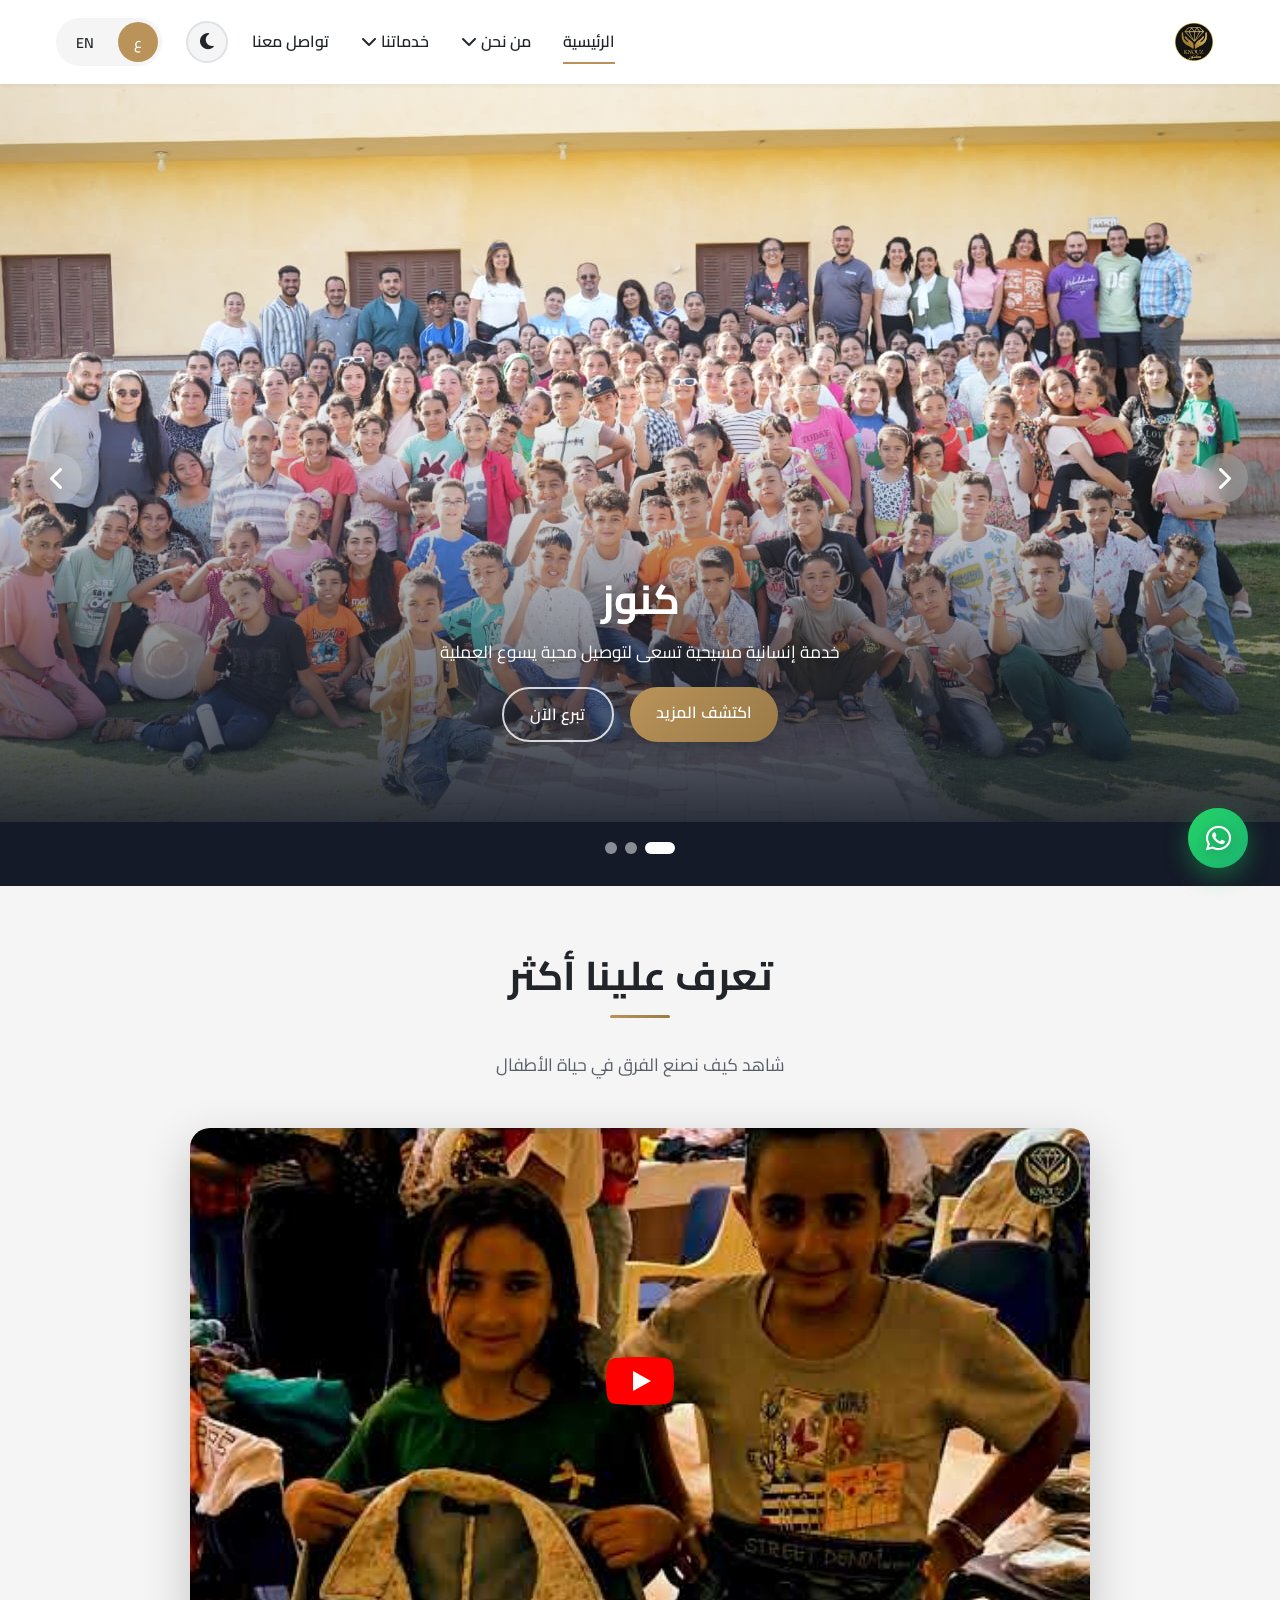
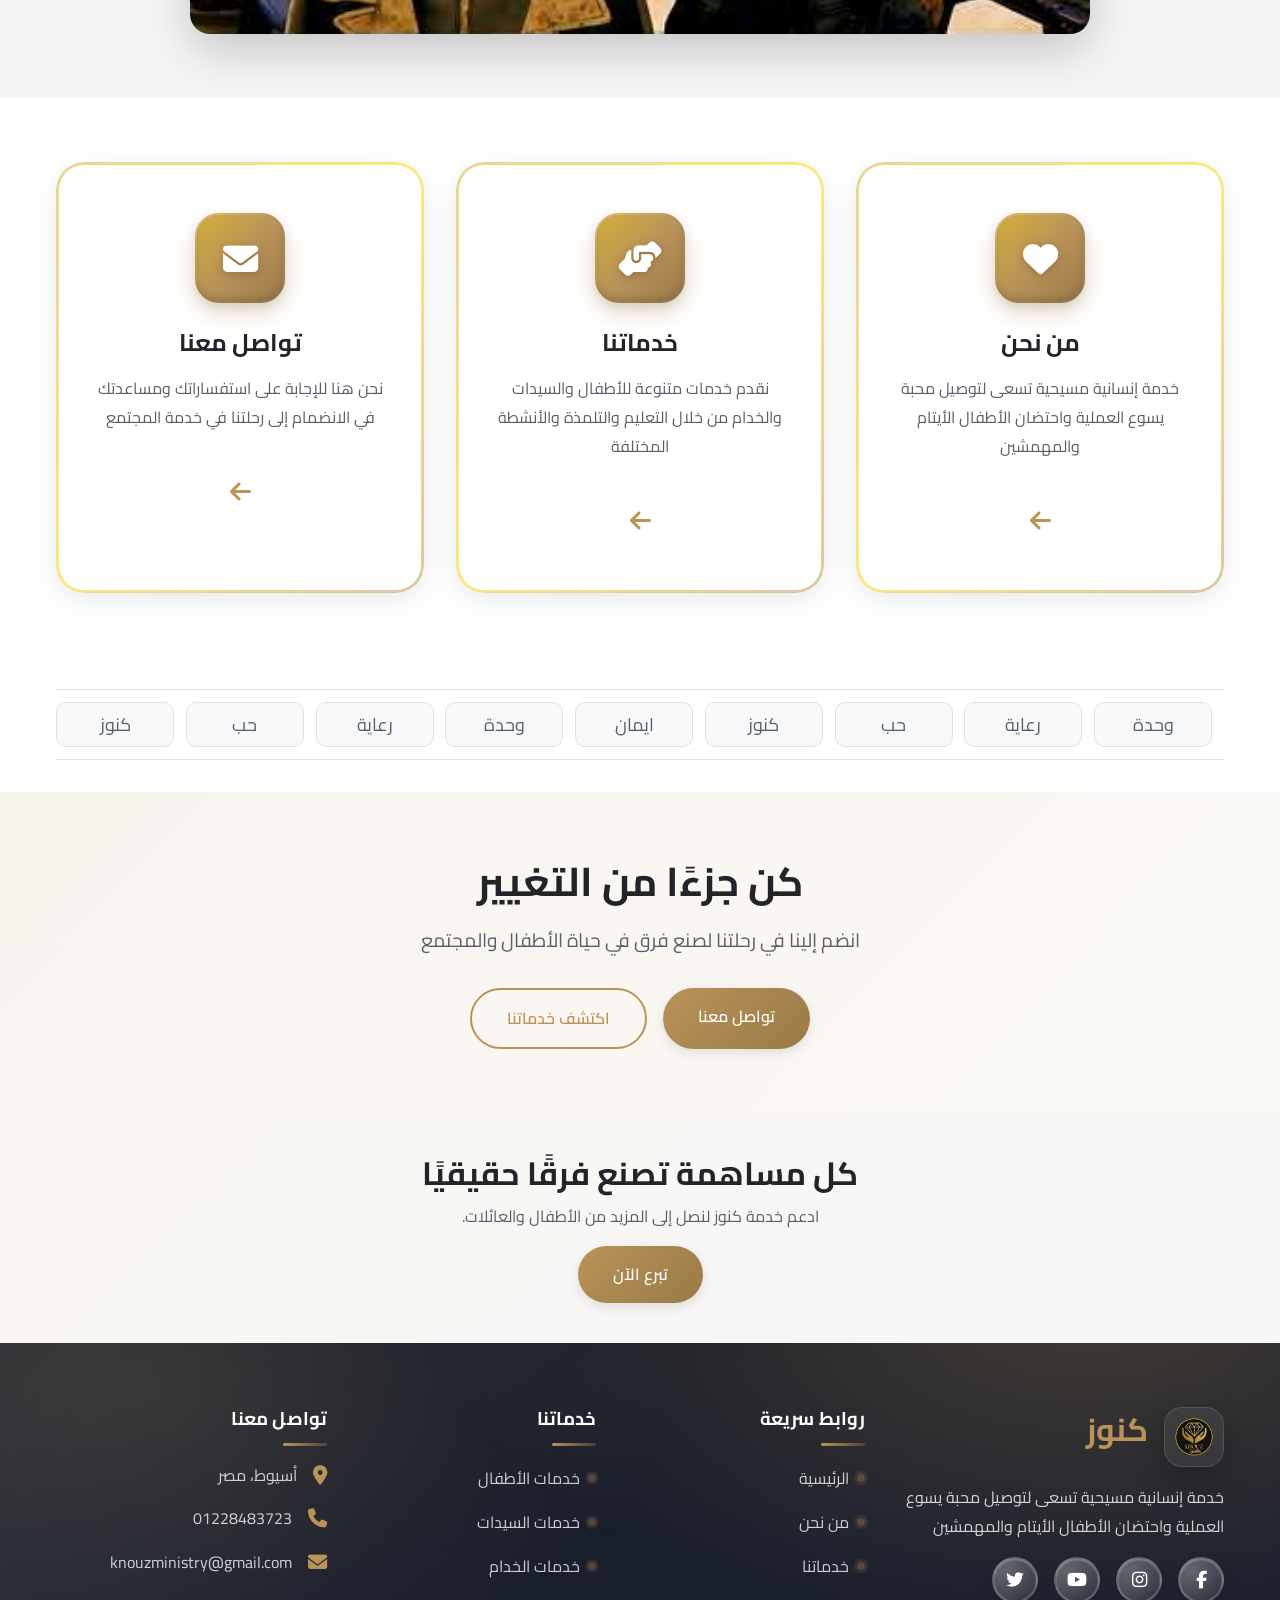
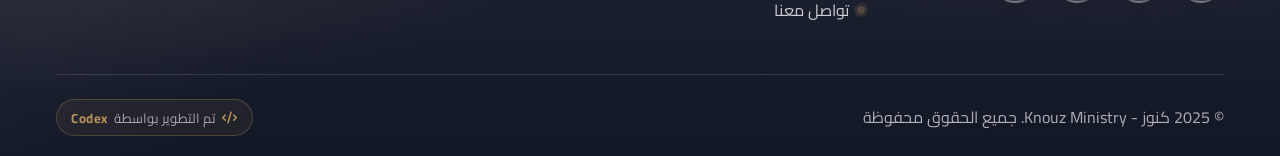
==== index.html @ f02d9dc2 "add files" ====
﻿<!DOCTYPE html>
<html lang="ar" dir="rtl">
<head>
    <meta charset="UTF-8">
    <meta name="viewport" content="width=device-width, initial-scale=1.0">
    
    <!-- Primary SEO Meta Tags -->
    <title>كنوز - Knouz Ministry | خدمة إنسانية مسيحية لرعاية الأطفال الأيتام في صعيد مصر</title>
    <meta name="description" content="كنوز هي خدمة إنسانية مسيحية تسعى لتوصيل محبة يسوع العملية واحتضان الأطفال الأيتام والمهمشين في صعيد مصر. نقدم خدمات تعليمية وتلمذة روحية وأنشطة تنموية للأطفال والسيدات والخدام في أسيوط.">
    <meta name="keywords" content="كنوز، خدمة كنوز، Knouz، Knouz Ministry، خدمة مسيحية، خدمة إنسانية، أطفال أيتام، رعاية الأيتام، تعليم أطفال، تلمذة روحية، محبة يسوع، صعيد مصر، أسيوط، خدمة الأطفال المهمشين، تنمية مجتمعية، خدمة السيدات، تدريب خدام، كنيسة، تبرع، عمل خيري مسيحي، رحلة من الألم إلى الرجاء، كل طفل كنز">
    <meta name="author" content="Knouz Ministry - خدمة كنوز">
    <meta name="robots" content="index, follow, max-image-preview:large, max-snippet:-1, max-video-preview:-1">
    <link rel="canonical" href="https://knouze.org/">
    
    <!-- Hreflang -->
    <link rel="alternate" hreflang="ar" href="https://knouze.org/">
    <link rel="alternate" hreflang="en" href="https://knouze.org/">
    <link rel="alternate" hreflang="x-default" href="https://knouze.org/">
    
    <!-- Open Graph / Facebook -->
    <meta property="og:type" content="website">
    <meta property="og:url" content="https://knouze.org/">
    <meta property="og:title" content="كنوز - Knouz Ministry | خدمة إنسانية مسيحية لرعاية الأطفال الأيتام">
    <meta property="og:description" content="خدمة إنسانية مسيحية تسعى لتوصيل محبة يسوع العملية واحتضان الأطفال الأيتام والمهمشين في صعيد مصر. تعليم، تلمذة، وأنشطة تنموية.">
    <meta property="og:image" content="https://knouze.org/media/og-image.png">
    <meta property="og:image:secure_url" content="https://knouze.org/media/og-image.png">
    <meta property="og:image:type" content="image/png">
    <meta property="og:image:width" content="1200">
    <meta property="og:image:height" content="630">
    <meta property="og:image:alt" content="كنوز - Knouz Ministry Logo">
    <meta property="og:site_name" content="كنوز - Knouz Ministry">
    <meta property="og:locale" content="ar_EG">
    <meta property="og:locale:alternate" content="en_US">
    
    <!-- Twitter Card -->
    <meta name="twitter:card" content="summary_large_image">
    <meta name="twitter:title" content="كنوز - Knouz Ministry | خدمة إنسانية مسيحية لرعاية الأطفال الأيتام">
    <meta name="twitter:description" content="خدمة إنسانية مسيحية تسعى لتوصيل محبة يسوع العملية واحتضان الأطفال الأيتام والمهمشين في صعيد مصر.">
    <meta name="twitter:image" content="https://knouze.org/media/og-image.png">
    <meta name="twitter:image:alt" content="كنوز - Knouz Ministry Logo">
    
    <!-- Additional SEO -->
    <meta name="theme-color" content="#B99359">
    <meta name="geo.region" content="EG-AST">
    <meta name="geo.placename" content="Assiut, Egypt">
    
    <!-- Fonts -->
    <link rel="preconnect" href="https://fonts.googleapis.com">
    <link rel="preconnect" href="https://fonts.gstatic.com" crossorigin>
    <link rel="preconnect" href="https://cdnjs.cloudflare.com" crossorigin>
    <!-- Google Fonts (async) -->
    <link rel="preload" href="https://fonts.googleapis.com/css2?family=Cairo:wght@300;400;600;700;900&display=swap" as="style" onload="this.onload=null;this.rel='stylesheet'">
    <noscript><link rel="stylesheet" href="https://fonts.googleapis.com/css2?family=Cairo:wght@300;400;600;700;900&display=swap"></noscript>
    <!-- Font Awesome (async) -->
    <link rel="preload" href="https://cdnjs.cloudflare.com/ajax/libs/font-awesome/6.4.0/css/all.min.css" as="style" crossorigin onload="this.onload=null;this.rel='stylesheet';var l=this;requestAnimationFrame(function(){try{for(var r=l.sheet.cssRules,i=0;i<r.length;i++)if(r[i] instanceof CSSFontFaceRule)r[i].style.fontDisplay='swap'}catch(e){}})">
    <noscript><link rel="stylesheet" href="https://cdnjs.cloudflare.com/ajax/libs/font-awesome/6.4.0/css/all.min.css"></noscript>
    <link rel="manifest" href="manifest.json">
    
    <!-- CSS -->
    <link rel="stylesheet" href="css/style.min.css?v=1.0.2">
    <link rel="stylesheet" href="css/children-photos.css?v=1.0.5">
    <link rel="stylesheet" href="css/words-strip.css?v=1.0.1">
    
    <!-- Preload LCP image -->
    <link rel="preload" as="image" href="media/discipleship.jpeg" fetchpriority="high">
    
    <!-- Prevent FOUC: apply saved theme immediately -->
    <script>
    (function(){var t=localStorage.getItem('knouzTheme')||'light';document.documentElement.setAttribute('data-theme',t);var m=document.querySelector('meta[name="theme-color"]');if(m)m.setAttribute('content',t==='dark'?'#0B0E14':'#B99359');})()
    </script>
    
    <!-- JS (deferred) -->
    <script src="js/translations.min.js?v=1.0.3" defer></script>
    <script src="js/main.min.js?v=1.0.2" defer></script>
    
    <!-- Structured Data - Organization -->
    <script type="application/ld+json">
    {
        "@context": "https://schema.org",
        "@type": "NGO",
        "name": "كنوز - Knouz Ministry",
        "alternateName": ["Knouz", "كنوز", "Knouz Ministry"],
        "url": "https://knouze.org",
        "logo": "https://knouze.org/media/logo-sm.png",
        "image": "https://knouze.org/media/logo-sm.png",
        "description": "خدمة إنسانية مسيحية تسعى لتوصيل محبة يسوع العملية واحتضان الأطفال الأيتام والمهمشين ومرافقتهم في رحلة من الألم إلى الرجاء",
        "foundingLocation": {
            "@type": "Place",
            "name": "أسيوط، مصر",
            "address": {
                "@type": "PostalAddress",
                "addressLocality": "أسيوط",
                "addressCountry": "EG"
            }
        },
        "areaServed": {
            "@type": "Place",
            "name": "صعيد مصر"
        },
        "sameAs": [],
        "knowsAbout": ["رعاية الأيتام", "تعليم الأطفال", "تلمذة روحية", "تنمية مجتمعية", "خدمة السيدات", "تدريب خدام"]
    }
    </script>
    
    <!-- Structured Data - WebSite (for sitelinks search) -->
    <script type="application/ld+json">
    {
        "@context": "https://schema.org",
        "@type": "WebSite",
        "name": "كنوز - Knouz Ministry",
        "url": "https://knouze.org",
        "inLanguage": ["ar", "en"],
        "potentialAction": {
            "@type": "SearchAction",
            "target": "https://knouze.org/?s={search_term_string}",
            "query-input": "required name=search_term_string"
        }
    }
    </script>
    
    <!-- Structured Data - BreadcrumbList -->
    <script type="application/ld+json">
    {
        "@context": "https://schema.org",
        "@type": "BreadcrumbList",
        "itemListElement": [{
            "@type": "ListItem",
            "position": 1,
            "name": "الرئيسية",
            "item": "https://knouze.org/"
        }]
    }
    </script>
</head>
<body>
    
    <!-- Header -->
    <header class="header" id="header">
        <div class="container">
            <nav class="navbar">
                <a href="index.html" class="logo">
                    <picture>
                        <source srcset="media/logo-sm.webp" type="image/webp">
                        <img src="media/logo-sm.png" alt="Knouz Logo" width="102" height="102">
                    </picture>
                </a>
                
                <div class="lang-switcher" id="langSwitcher">
                    <button class="lang-btn active" data-lang="ar" aria-label="العربية">ع</button>
                    <button class="lang-btn" data-lang="en" aria-label="English">EN</button>
                </div>
                
                <button class="theme-toggle" id="themeToggle" aria-label="Toggle dark mode">
                    <i class="fas fa-moon"></i>
                    <i class="fas fa-sun"></i>
                </button>
                
                <button class="mobile-menu-btn" id="mobileMenuBtn" aria-label="القائمة">
                    <i class="fas fa-bars"></i>
                </button>
                
                <ul class="nav-menu" id="navMenu">
                    <li><a href="index.html" class="active" data-i18n="nav_home">الرئيسية</a></li>
                    <li class="dropdown">
                        <a href="about.html"><span data-i18n="nav_about">من نحن</span> <i class="fas fa-chevron-down"></i></a>
                        <ul class="dropdown-menu">
                            <li><a href="vision.html" data-i18n="nav_about_vision">رؤيتنا</a></li>
                            <li><a href="values.html" data-i18n="nav_about_values">مبادئنا</a></li>
                        </ul>
                    </li>
                    <li class="dropdown">
                        <a href="services.html"><span data-i18n="nav_services">خدماتنا</span> <i class="fas fa-chevron-down"></i></a>
                        <ul class="dropdown-menu">
                            <li><a href="children.html" data-i18n="nav_services_children">خدمات الأطفال</a></li>
                            <li><a href="women.html" data-i18n="nav_services_women">خدمات السيدات</a></li>
                            <li><a href="servants.html" data-i18n="nav_services_servants">خدمات الخدام</a></li>
                        </ul>
                    </li>
                    <li><a href="contact.html" data-i18n="nav_contact">تواصل معنا</a></li>
                </ul>
            </nav>
        </div>
    </header>

    <!-- Hero Slider -->
    <section class="hero-slider">
        <div class="slider-container" id="heroSlider">
            <div class="slide active">
                <picture class="hero-photo">
                    <img src="media/discipleship.jpeg" alt="أطفال كنوز في لقاء التلمذة" width="1280" height="853" fetchpriority="high" decoding="async">
                </picture>
                <div class="slide-content">
                    <div class="hero-caption">
                        <h1 class="fade-in-up" data-i18n="hero_title_1">كنوز</h1>
                        <p class="fade-in-up delay-1" data-i18n="hero_subtitle_1">خدمة إنسانية مسيحية تسعى لتوصيل محبة يسوع العملية</p>
                        <div class="hero-actions fade-in-up delay-2">
                            <a href="about.html" class="btn btn-primary" data-i18n="hero_btn_discover">اكتشف المزيد</a>
                            <a href="contact.html#donation" class="btn btn-outline" data-i18n="hero_btn_donate">تبرع الآن</a>
                        </div>
                    </div>
                </div>
            </div>
            
            <div class="slide">
                <picture class="hero-photo">
                    <img src="media/campis.jpg" alt="أطفال كنوز يشاركون في أنشطة المؤتمر" width="1280" height="853" loading="lazy" fetchpriority="low" decoding="async">
                </picture>
                <div class="slide-content">
                    <div class="hero-caption">
                        <h1 class="fade-in-up" data-i18n="hero_title_2">كل طفل هو كنز حقيقي</h1>
                        <p class="fade-in-up delay-1" data-i18n="hero_subtitle_2">نكشف لكل طفل قيمته الحقيقية من خلال محبة يسوع</p>
                        <div class="hero-actions fade-in-up delay-2">
                            <a href="services.html" class="btn btn-primary" data-i18n="hero_btn_services">خدماتنا</a>
                            <a href="contact.html#donation" class="btn btn-outline" data-i18n="hero_btn_donate">تبرع الآن</a>
                        </div>
                    </div>
                </div>
            </div>
            
            <div class="slide">
                <picture class="hero-photo">
                    <img src="media/photos%20children/5965053814698528146.jpg" alt="أطفال كنوز يشاركون في أنشطة جماعية" width="1280" height="853" loading="lazy" fetchpriority="low" decoding="async">
                </picture>
                <div class="slide-content">
                    <div class="hero-caption">
                        <h1 class="fade-in-up" data-i18n="hero_title_3">رحلة من الألم إلى الرجاء</h1>
                        <p class="fade-in-up delay-1" data-i18n="hero_subtitle_3">نرافق الأطفال الأيتام والمهمشين في رحلة التغيير والنمو</p>
                        <div class="hero-actions fade-in-up delay-2">
                        <a href="services.html" class="btn btn-primary" data-i18n="hero_btn_join">برامجنا</a>
                        <a href="contact.html#donation" class="btn btn-outline" data-i18n="hero_btn_donate">تبرع الآن</a>
                        </div>
                    </div>
                </div>
            </div>
        </div>
        
        <button class="slider-btn prev" id="prevBtn" aria-label="الشريحة السابقة" aria-controls="heroSlider">
            <i class="fas fa-chevron-right"></i>
        </button>
        <button class="slider-btn next" id="nextBtn" aria-label="الشريحة التالية" aria-controls="heroSlider">
            <i class="fas fa-chevron-left"></i>
        </button>
        
        <div class="slider-dots" id="sliderDots"></div>
    </section>

    <!-- Promotional Video Section -->
    <section class="video-section">
        <div class="container">
            <div class="section-header">
                <h2 class="section-title" data-i18n="video_title">تعرف علينا أكثر</h2>
                <p class="section-subtitle" data-i18n="video_subtitle">شاهد كيف نصنع الفرق في حياة الأطفال</p>
            </div>
            
            <div class="video-wrapper">
                <div class="video-container">
                    <div class="youtube-facade" id="ytFacade" role="button" tabindex="0" aria-label="تشغيل الفيديو" style="position:relative;width:100%;padding-bottom:56.25%;background:#000 url('media/yt-thumb.jpg') center/cover no-repeat;cursor:pointer;border-radius:var(--radius-lg,12px);overflow:hidden;">
                        <svg style="position:absolute;top:50%;left:50%;transform:translate(-50%,-50%);width:68px;height:48px;" viewBox="0 0 68 48"><path d="M66.52 7.74c-.78-2.93-2.49-5.41-5.42-6.19C55.79.13 34 0 34 0S12.21.13 6.9 1.55C3.97 2.33 2.27 4.81 1.48 7.74.06 13.05 0 24 0 24s.06 10.95 1.48 16.26c.78 2.93 2.49 5.41 5.42 6.19C12.21 47.87 34 48 34 48s21.79-.13 27.1-1.55c2.93-.78 4.64-3.26 5.42-6.19C67.94 34.95 68 24 68 24s-.06-10.95-1.48-16.26z" fill="red"/><path d="M45 24L27 14v20" fill="#fff"/></svg>
                    </div>
                </div>
            </div>
        </div>
    </section>

    <!-- Service Boxes -->
    <section class="service-boxes">
        <div class="container">
            <div class="boxes-grid">
                <a href="about.html" class="service-card" data-aos="fade-up">
                    <div class="box-icon">
                        <i class="fas fa-heart"></i>
                    </div>
                    <h3 data-i18n="service_about_title">من نحن</h3>
                    <p data-i18n="service_about_desc">خدمة إنسانية مسيحية تسعى لتوصيل محبة يسوع العملية واحتضان الأطفال الأيتام والمهمشين</p>
                    <span class="card-arrow">
                        <i class="fas fa-arrow-left"></i>
                    </span>
                </a>
                
                <a href="services.html" class="service-card" data-aos="fade-up" data-aos-delay="100">
                    <div class="box-icon">
                        <i class="fas fa-hands-helping"></i>
                    </div>
                    <h3 data-i18n="service_services_title">خدماتنا</h3>
                    <p data-i18n="service_services_desc">نقدم خدمات متنوعة للأطفال والسيدات والخدام من خلال التعليم والتلمذة والأنشطة المختلفة</p>
                    <span class="card-arrow">
                        <i class="fas fa-arrow-left"></i>
                    </span>
                </a>
                
                <a href="contact.html" class="service-card" data-aos="fade-up" data-aos-delay="200">
                    <div class="box-icon">
                        <i class="fas fa-envelope"></i>
                    </div>
                    <h3 data-i18n="service_contact_title">تواصل معنا</h3>
                    <p data-i18n="service_contact_desc">نحن هنا للإجابة على استفساراتك ومساعدتك في الانضمام إلى رحلتنا في خدمة المجتمع</p>
                    <span class="card-arrow">
                        <i class="fas fa-arrow-left"></i>
                    </span>
                </a>
            </div>
        </div>
    </section>

    <!-- Testimonials 
    <section class="testimonials" id="testimonials">
        <div class="container">
            <div class="section-header">
                <h2 class="section-title with-icon"><i class="fas fa-quote-right"></i> <span data-i18n="testimonials_title">ماذا يقولون عنا</span></h2>
                <p class="section-subtitle" data-i18n="testimonials_subtitle">شهادات حقيقية تعكس أثر الخدمة</p>
            </div>
            <div class="testimonial-slider" id="testimonialSlider" aria-roledescription="carousel">
                <div class="testimonial-cards">
                    <article class="testimonial-card active" tabindex="0">
                        <p class="quote" data-i18n="testimonial_1_quote">“وجدت ابنتي مكانًا آمنًا تنمو فيه وتتعلم وتفرح.”</p>
                        <div class="author">
                            <strong data-i18n="testimonial_1_author">أم لطفلة</strong>
                            <span data-i18n="testimonial_1_location">أسيوط</span>
                        </div>
                    </article>
                    <article class="testimonial-card" tabindex="0">
                        <p class="quote" data-i18n="testimonial_2_quote">“تعلمت أنّي محبوب وقادر على تحقيق أحلامي.”</p>
                        <div class="author">
                            <strong data-i18n="testimonial_2_author">طفل مشارك</strong>
                            <span data-i18n="testimonial_2_location">القرية 5</span>
                        </div>
                    </article>
                    <article class="testimonial-card" tabindex="0">
                        <p class="quote" data-i18n="testimonial_3_quote">“فريق مخلص ومنظّم، أثرهم واضح في المجتمع.”</p>
                        <div class="author">
                            <strong data-i18n="testimonial_3_author">قائد روحي</strong>
                            <span data-i18n="testimonial_3_location">صعيد مصر</span>
                        </div>
                    </article>
                </div>
                <button class="testimonial-btn prev" id="testimonialPrev" aria-label="الشهادة السابقة"><i class="fas fa-chevron-right"></i></button>
                <button class="testimonial-btn next" id="testimonialNext" aria-label="الشهادة التالية"><i class="fas fa-    chevron-left"></i></button>
                <div class="testimonial-dots" id="testimonialDots" aria-label="مؤشرات الشهادات"></div>
            </div>
        </div>
    </section>
    -->

    <!-- Partners / Supporters -->
    <section class="partners" aria-label="شركاؤنا وداعمونا">
        <div class="container">
            <div class="logos-strip" tabindex="0">
                <div class="logos-track">
                    <div class="logos-cycle">
                        <div class="logo-item" data-i18n="partner_knouz">كنوز</div>
                        <div class="logo-item" data-i18n="partner_love">حب</div>
                        <div class="logo-item" data-i18n="partner_care">رعاية</div>
                        <div class="logo-item" data-i18n="partner_unity">وحدة</div>
                        <div class="logo-item" data-i18n="partner_faith">ايمان</div>
                        <div class="logo-item" data-i18n="partner_knouz" aria-hidden="true">كنوز</div>
                        <div class="logo-item" data-i18n="partner_love" aria-hidden="true">حب</div>
                        <div class="logo-item" data-i18n="partner_care" aria-hidden="true">رعاية</div>
                        <div class="logo-item" data-i18n="partner_unity" aria-hidden="true">وحدة</div>
                        <div class="logo-item" data-i18n="partner_faith" aria-hidden="true">ايمان</div>
                        <div class="logo-item" data-i18n="partner_knouz" aria-hidden="true">كنوز</div>
                        <div class="logo-item" data-i18n="partner_love" aria-hidden="true">حب</div>
                        <div class="logo-item" data-i18n="partner_care" aria-hidden="true">رعاية</div>
                        <div class="logo-item" data-i18n="partner_unity" aria-hidden="true">وحدة</div>
                        <div class="logo-item" data-i18n="partner_faith" aria-hidden="true">ايمان</div>
                    </div>
                    <div class="logos-cycle" aria-hidden="true">
                        <div class="logo-item" data-i18n="partner_knouz">كنوز</div>
                        <div class="logo-item" data-i18n="partner_love">حب</div>
                        <div class="logo-item" data-i18n="partner_care">رعاية</div>
                        <div class="logo-item" data-i18n="partner_unity">وحدة</div>
                        <div class="logo-item" data-i18n="partner_faith">ايمان</div>
                        <div class="logo-item" data-i18n="partner_knouz" aria-hidden="true">كنوز</div>
                        <div class="logo-item" data-i18n="partner_love" aria-hidden="true">حب</div>
                        <div class="logo-item" data-i18n="partner_care" aria-hidden="true">رعاية</div>
                        <div class="logo-item" data-i18n="partner_unity" aria-hidden="true">وحدة</div>
                        <div class="logo-item" data-i18n="partner_faith" aria-hidden="true">ايمان</div>
                        <div class="logo-item" data-i18n="partner_knouz" aria-hidden="true">كنوز</div>
                        <div class="logo-item" data-i18n="partner_love" aria-hidden="true">حب</div>
                        <div class="logo-item" data-i18n="partner_care" aria-hidden="true">رعاية</div>
                        <div class="logo-item" data-i18n="partner_unity" aria-hidden="true">وحدة</div>
                        <div class="logo-item" data-i18n="partner_faith" aria-hidden="true">ايمان</div>
                    </div>
                </div>
            </div>
        </div>
    </section>

    <!-- Call to Action -->
    <section class="cta-section">
        <div class="container">
            <div class="cta-content" data-aos="fade-up">
                <h2 data-i18n="cta_title">كن جزءًا من التغيير</h2>
                <p data-i18n="cta_subtitle">انضم إلينا في رحلتنا لصنع فرق في حياة الأطفال والمجتمع</p>
                <div class="cta-buttons">
                    <a href="contact.html" class="btn btn-primary" data-i18n="cta_btn_contact">تواصل معنا</a>
                    <a href="services.html" class="btn btn-outline" data-i18n="cta_btn_services">اكتشف خدماتنا</a>
                </div>
            </div>
        </div>
    </section>

    <!-- Support CTA -->
    <section class="support-cta">
        <div class="container">
            <div class="support-cta-content">
                <h3 data-i18n="support_title">كل مساهمة تصنع فرقًا حقيقيًا</h3>
                <p data-i18n="support_subtitle">ادعم خدمة كنوز لنصل إلى المزيد من الأطفال والعائلات.</p>
                <a href="contact.html#donation" class="btn btn-primary" data-i18n="support_btn">تبرع الآن</a>
            </div>
        </div>
    </section>

    <!-- Footer -->
    <footer class="footer" aria-label="تذييل الموقع">
        <div class="container">
            <div class="footer-content">
                <div class="footer-section">
                    <div class="footer-logo">
                        <picture>
                            <source srcset="media/logo-sm.webp" type="image/webp">
                            <img src="media/logo-sm.png" alt="Knouz Logo" width="80" height="80" loading="lazy">
                        </picture>
                        <h3>كنوز</h3>
                    </div>
                    <p data-i18n="footer_description">خدمة إنسانية مسيحية تسعى لتوصيل محبة يسوع العملية واحتضان الأطفال الأيتام والمهمشين</p>
                    <div class="social-links">
                        <a href="https://www.facebook.com/share/1D9j5HsZWC/" aria-label="Facebook"><i class="fab fa-facebook-f"></i></a>
                        <a href="#" aria-label="Instagram"><i class="fab fa-instagram"></i></a>
                        <a href="https://www.youtube.com/@knouzministry" aria-label="YouTube"><i class="fab fa-youtube"></i></a>
                        <a href="#" aria-label="Twitter"><i class="fab fa-twitter"></i></a>
                    </div>
                </div>
                
                <div class="footer-section">
                    <h4 data-i18n="footer_quick_links">روابط سريعة</h4>
                    <ul class="footer-links">
                        <li><a href="index.html" data-i18n="nav_home">الرئيسية</a></li>
                        <li><a href="about.html" data-i18n="nav_about">من نحن</a></li>
                        <li><a href="services.html" data-i18n="nav_services">خدماتنا</a></li>
                        <li><a href="contact.html" data-i18n="nav_contact">تواصل معنا</a></li>
                    </ul>
                </div>
                
                <div class="footer-section">
                    <h4 data-i18n="footer_services">خدماتنا</h4>
                    <ul class="footer-links">
                        <li><a href="children.html" data-i18n="nav_services_children">خدمات الأطفال</a></li>
                        <li><a href="women.html" data-i18n="nav_services_women">خدمات السيدات</a></li>
                        <li><a href="servants.html" data-i18n="nav_services_servants">خدمات الخدام</a></li>
                    </ul>
                </div>
                
                <div class="footer-section">
                    <h4 data-i18n="footer_contact">تواصل معنا</h4>
                    <ul class="footer-contact">
                        <li>
                            <i class="fas fa-map-marker-alt"></i>
                            <span data-i18n="footer_location">أسيوط، مصر</span>
                        </li>
                        <li>
                            <i class="fas fa-phone"></i>
                            <a href="tel:+20-122-848-3723" dir="ltr">01228483723</a>
                        </li>
                        <li>
                            <i class="fas fa-envelope"></i>
                            <a href="mailto:knouzministry@gmail.com">knouzministry@gmail.com</a>
                        </li>
                    </ul>
                </div>
            </div>
            
            <div class="footer-bottom">
                <p>&copy; 2025 كنوز - Knouz Ministry. <span data-i18n="footer_copyright">جميع الحقوق محفوظة</span></p>
                <a href="https://wa.me/+201029020716" target="_blank" rel="noopener noreferrer" class="codex-credit">
                    <i class="fas fa-code"></i> تم التطوير بواسطة <strong>Codex</strong>
                </a>
            </div>
        </div>
    </footer>

    <!-- WhatsApp Float Button -->
    <a href="https://wa.me/201228483723?text=%D9%85%D8%B1%D8%AD%D8%A8%D9%8B%D8%A7%20%D8%AE%D8%AF%D9%85%D8%A9%20%D9%83%D9%86%D9%88%D8%B2%F0%9F%91%8B%0A%D8%A7%D8%B1%D9%8A%D8%AF%20%D9%85%D8%B9%D8%B1%D9%81%D8%A9%20%D8%A7%D9%84%D9%85%D8%B2%D9%8A%D8%AF%20%D8%B9%D9%86%20%D8%AE%D8%AF%D9%85%D8%A7%D8%AA%D9%83%D9%85" class="whatsapp-float" target="_blank" rel="noopener noreferrer" aria-label="تواصل معنا عبر واتساب">
        <i class="fab fa-whatsapp"></i>
        <span class="whatsapp-tooltip">تواصل معنا 💬</span>
    </a>

    <!-- Scroll to Top Button -->
    <button class="scroll-top" id="scrollTop" aria-label="العودة لأعلى">
        <i class="fas fa-arrow-up"></i>
    </button>

</body>
</html>
---- css/style.min.css ----
@keyframes fadeInUp{0%{opacity:0;transform:translateY(30px)}to{opacity:1;transform:translateY(0)}}@keyframes gradientShift{0%{transform:rotate(0deg)}to{transform:rotate(360deg)}}@keyframes ripple-animation{to{transform:scale(4);opacity:0}}@keyframes scrollX{0%{transform:translateX(0)}to{transform:translateX(-50%)}}@keyframes whatsappBounce{0%,30%,60%,to{transform:translateY(0)}15%{transform:translateY(-8px)}45%{transform:translateY(-5px)}}@keyframes whatsappPulse{0%{transform:scale(1);opacity:.6}to{transform:scale(1.8);opacity:0}}@keyframes scrollBtnShine{0%,to{transform:translateX(-100%) rotate(45deg)}50%{transform:translateX(100%) rotate(45deg)}}@keyframes iconPulse{0%,to{transform:scale(1)}50%{transform:scale(1.05)}}@keyframes iconRotate{0%{transform:rotate(0deg)}to{transform:rotate(360deg)}}@keyframes valueShine{0%{transform:translateX(-100%) translateY(-100%) rotate(45deg)}to{transform:translateX(100%) translateY(100%) rotate(45deg)}}@keyframes bounce{0%,to{transform:translateY(0)}50%{transform:translateY(10px)}}@keyframes servantIconRotate{0%{transform:rotate(0deg)}to{transform:rotate(360deg)}}@keyframes donationPulse{0%,to{transform:scale(1)}50%{transform:scale(1.05)}}@keyframes donationRotate{0%{transform:rotate(0deg)}to{transform:rotate(360deg)}}@keyframes infoIconPulse{0%,to{transform:scale(1)}50%{transform:scale(1.05)}}:root{--primary-color:#B99359;--primary-dark:#9A7A47;--primary-light:#D4B68C;--secondary-color:#212529;--accent-color:#F8F9FA;--text-dark:#212529;--text-light:#595F69;--white:#FFFFFF;--gold:#B99359;--dark-blue:#1A1F2E;--light-gray:#F5F5F5;--border-color:#DEE2E6;--success:#28A745;--danger:#DC3545;--surface:#FFFFFF;--surface-alt:#fffef9;--card-bg:#ffffff;--overlay-bg:#000;--footer-start:#141A27;--footer-end:#121726;--gold-gradient-1:#D4AF37;--gold-gradient-2:#FFD700;--gold-gradient-3:#B8935A;--gold-gradient-4:#C9A961;--font-primary:'Cairo', sans-serif;--transition-fast:0.2s ease;--transition-normal:0.3s ease;--transition-slow:0.5s ease;--shadow-sm:0 2px 4px rgba(0,0,0,0.05);--shadow-md:0 4px 12px rgba(0,0,0,0.1);--shadow-lg:0 8px 24px rgba(0,0,0,0.15);--shadow-xl:0 16px 48px rgba(0,0,0,0.2);--spacing-xs:0.5rem;--spacing-sm:1rem;--spacing-md:2rem;--spacing-lg:3rem;--spacing-xl:4rem}[data-theme=dark]{--primary-color:#C5A165;--primary-dark:#A68249;--primary-light:#DDC095;--secondary-color:#E2E8F0;--accent-color:#1A1F2E;--text-dark:#F3F4F6;--text-light:#9BA3AF;--white:#0B0E14;--gold:#C5A165;--dark-blue:#080A0F;--light-gray:#121722;--border-color:#242B3D;--success:#2EBA4E;--danger:#E84C58;--surface:#121722;--surface-alt:#1A1F2E;--card-bg:#121722;--overlay-bg:rgba(11, 14, 20, 0.85);--footer-start:#0B0E14;--footer-end:#05070A;--gold-gradient-1:#C5A165;--gold-gradient-2:#FFD700;--gold-gradient-3:#B8935A;--gold-gradient-4:#DDC095;--shadow-sm:0 2px 4px rgba(0,0,0,0.3);--shadow-md:0 4px 12px rgba(0,0,0,0.4);--shadow-lg:0 8px 24px rgba(0,0,0,0.5);--shadow-xl:0 16px 48px rgba(0,0,0,0.6)}*{margin:0;padding:0;box-sizing:border-box}html{scroll-behavior:smooth;font-size:16px}body,html,img{max-width:100%}body,html{overflow-x:hidden}body{font-family:var(--font-primary);line-height:1.7;color:var(--text-dark);background-color:var(--white);direction:rtl;transition:background-color .3s ease,color .3s ease}.container{width:100%;max-width:1200px;margin:0 auto;padding:0 var(--spacing-sm)}img{height:auto;display:block}a{text-decoration:none;color:inherit;transition:var(--transition-normal)}ul{list-style:none}button{border:0;background:0 0;cursor:pointer;font-family:inherit}section{padding:var(--spacing-xl)0}h1,h2,h3,h4,h5,h6,p{margin-bottom:var(--spacing-sm)}h1,h2,h3,h4,h5,h6{font-weight:700;line-height:1.3;color:var(--text-dark)}h1{font-size:3rem}h2{font-size:2.5rem}.play-button i,h3{font-size:2rem}h4{font-size:1.5rem}h5{font-size:1.25rem}.btn,h6{font-size:1rem}p{color:var(--text-light)}.btn{display:inline-block;padding:15px 35px;border-radius:50px;font-weight:600;transition:var(--transition-normal);text-align:center;cursor:pointer}.btn:focus-visible{outline:3px solid var(--primary-color);outline-offset:2px}.btn-primary{background:linear-gradient(135deg,var(--primary-color),var(--primary-dark));color:var(--white);box-shadow:var(--shadow-md)}.btn-primary:hover{transform:translateY(-3px);box-shadow:var(--shadow-lg)}.btn-outline{background:0 0;color:var(--primary-color);border:2px solid var(--primary-color)}.btn-outline:hover{background:var(--primary-color);color:var(--white)}.header{position:fixed;top:0;right:0;left:0;width:100%;z-index:1000;background:var(--white);box-shadow:var(--shadow-sm);transition:var(--transition-normal)}.header.scrolled{box-shadow:var(--shadow-md)}.navbar{display:flex;align-items:center;padding:.75rem 0;min-height:70px;width:100%;max-width:100%;flex-wrap:nowrap;gap:1.5rem}.logo,.nav-menu a::after{transition:var(--transition-normal)}.logo,.nav-menu{display:flex;align-items:center}.logo{margin-left:auto}.logo:hover,.video-link:hover .video-thumbnail img{opacity:.8}.logo img{width:60px;height:60px;object-fit:contain;cursor:pointer}.nav-menu{gap:2rem}.nav-menu a{color:var(--text-dark);font-weight:600;padding:.5rem 0;position:relative}.nav-menu a::after{content:"";position:absolute;bottom:0;right:0;width:0;height:2px;background:var(--primary-color)}.contact-form button[type=submit],.nav-menu a.active::after,.nav-menu a:hover::after{width:100%}.lang-switcher{display:flex;gap:.5rem;background:var(--light-gray);padding:.25rem;border-radius:25px;flex-shrink:0;order:10}.lang-btn,.theme-toggle{color:var(--text-dark);cursor:pointer;transition:var(--transition-normal)}.lang-btn{padding:.4rem 1rem;border-radius:20px;font-size:.9rem;font-weight:600;background:0 0;border:0;outline:0}.lang-btn:hover{background:rgba(185,147,89,.1)}.lang-btn.active,.theme-toggle:hover{background:var(--primary-color);color:var(--white)}.theme-toggle{width:42px;height:42px;border-radius:50%;border:2px solid var(--border-color);background:var(--light-gray);font-size:1.15rem;display:flex;align-items:center;justify-content:center;flex-shrink:0;order:9;position:relative;overflow:hidden}.theme-toggle:hover{border-color:var(--primary-color);transform:rotate(20deg)}.theme-toggle .fa-moon,.theme-toggle .fa-sun{transition:transform .4s cubic-bezier(.68,-.55,.265,1.55),opacity .3s ease;position:absolute}.theme-toggle .fa-sun{opacity:0;transform:rotate(-90deg) scale(0)}.theme-toggle .fa-moon,[data-theme=dark] .theme-toggle .fa-sun{opacity:1;transform:rotate(0) scale(1)}[data-theme=dark] .theme-toggle .fa-moon{opacity:0;transform:rotate(90deg) scale(0)}.hero-slider{padding-top:0}.dropdown{position:relative}.dropdown-menu{position:absolute;top:100%;right:0;background:var(--white);box-shadow:var(--shadow-lg);border-radius:10px;min-width:200px;padding:1rem 0;opacity:0;visibility:hidden;transform:translateY(-10px);transition:var(--transition-normal)}.dropdown:hover .dropdown-menu{opacity:1;visibility:visible;transform:translateY(0)}.dropdown-menu li{padding:.75rem 1.5rem;transition:var(--transition-fast)}.dropdown-menu li:hover{background:var(--light-gray)}.mobile-menu-btn{display:none;font-size:1.5rem;color:var(--text-dark);flex-shrink:0}.hero-slider{position:relative;height:100vh;margin-top:70px;overflow:hidden}.slide,.slider-container{position:relative;height:100%}.slide{position:absolute;top:0;right:0;width:100%;display:flex;align-items:center;justify-content:center;opacity:0;transition:opacity 1s ease}.slide.active{opacity:1}.slide-content{text-align:center;color:var(--white);max-width:800px;padding:2rem}.footer-section h4,.slide-content h1{font-size:4rem;color:var(--white);margin-bottom:1rem}.slide-content p,.slider-btn{color:var(--white);font-size:1.5rem}.slide-content p{margin-bottom:2rem}.slider-btn{position:absolute;top:50%;transform:translateY(-50%);background:rgba(255,255,255,.2);width:50px;height:50px;border-radius:50%;display:flex;align-items:center;justify-content:center;transition:var(--transition-normal);backdrop-filter:blur(10px)}.slider-btn:hover,.video-link:hover .play-button{background:var(--primary-color)}.slider-btn.prev{right:2rem}.slider-btn.next{left:2rem}.section-title::after,.slider-dots{position:absolute;right:50%;transform:translateX(50%)}.slider-dots{bottom:2rem;display:flex;gap:.5rem}.slider-dot{width:12px;height:12px;border-radius:50%;background:rgba(255,255,255,.5);cursor:pointer;transition:var(--transition-fast)}.slider-dot.active{background:var(--white);width:30px;border-radius:6px}.glass-panel{background:rgba(255,255,255,.12);border:1px solid rgba(255,255,255,.3);backdrop-filter:blur(8px);-webkit-backdrop-filter:blur(8px);border-radius:18px;padding:2rem 2.5rem;box-shadow:0 10px 30px rgba(0,0,0,.15)}.hero-actions{display:flex;gap:1rem;justify-content:center;flex-wrap:wrap}.fade-in-up{animation:fadeInUp .8s ease forwards}.delay-1{animation-delay:.2s;opacity:0}.delay-2,.delay-3{animation-delay:.4s;opacity:0}.delay-3{animation-delay:.6s}.video-section{background:var(--light-gray)}.video-wrapper{max-width:900px;margin:0 auto}.video-container{position:relative;padding-bottom:56.25%;height:0;overflow:hidden;border-radius:20px;box-shadow:var(--shadow-xl)}.video-container iframe,.video-thumbnail img{position:absolute;top:0;right:0;width:100%;height:100%}.video-link{display:block;text-decoration:none;transition:transform .3s ease}.video-link:hover{transform:scale(1.02)}.video-thumbnail{cursor:pointer;background:var(--overlay-bg)}.video-thumbnail img{object-fit:cover;transition:opacity .3s ease}.play-button,.section-title.with-icon{display:flex;align-items:center;gap:1rem}.play-button{position:absolute;top:50%;left:50%;transform:translate(-50%,-50%);background:rgba(185,147,89,.95);color:#fff;padding:1.5rem 3rem;border-radius:50px;font-size:1.2rem;font-weight:600;transition:all .3s ease;box-shadow:0 10px 30px rgba(0,0,0,.3);z-index:10}.video-link:hover .play-button{transform:translate(-50%,-50%) scale(1.1);box-shadow:0 15px 40px rgba(185,147,89,.5)}.section-header{text-align:center;margin-bottom:var(--spacing-lg)}.section-title{color:var(--text-dark);position:relative;display:inline-block;padding-bottom:1rem}.section-title::after{content:"";bottom:0;width:60px;height:3px;background:linear-gradient(90deg,var(--primary-color),var(--primary-dark));border-radius:3px}.section-title.with-icon{justify-content:center}.section-title.with-icon i,.service-card:hover h3{color:var(--primary-color)}.section-subtitle{color:var(--text-light);font-size:1.1rem;margin-top:1rem}.service-boxes{background:var(--white)}.boxes-grid{display:grid;grid-template-columns:repeat(auto-fit,minmax(300px,1fr));gap:2rem}.service-card{background:var(--card-bg);padding:3rem 2rem;border-radius:28px;box-shadow:0 10px 40px rgba(0,0,0,.06),0 5px 15px rgba(0,0,0,.03);text-align:center;transition:all .5s cubic-bezier(.175,.885,.32,1.275);display:block;text-decoration:none;color:inherit;position:relative;overflow:visible;cursor:pointer;min-height:320px;border:3px solid transparent;background-clip:padding-box}.service-card::before{content:"";position:absolute;inset:-3px;border-radius:28px;padding:3px;background:linear-gradient(135deg,#d4af37 0,gold 25%,#b8935a 50%,#d4af37 75%,#c9a961 100%);-webkit-mask:linear-gradient(#fff 0 0) content-box,linear-gradient(#fff 0 0);-webkit-mask-composite:xor;mask:linear-gradient(#fff 0 0) content-box,linear-gradient(#fff 0 0);mask-composite:exclude;opacity:.5;transition:all .5s ease;background-size:200% 200%;z-index:-1}.service-card:hover::before{opacity:1;padding:4px;filter:drop-shadow(0 0 20px rgba(212,175,55,.6))}.service-card::after{content:"";position:absolute;inset:-50px;background:radial-gradient(circle at center,rgba(212,175,55,.15)0,transparent 70%);opacity:0;transition:opacity .5s ease;pointer-events:none;z-index:-2}.service-card:hover .box-icon::after,.service-card:hover::after{opacity:1}.service-card:hover{transform:translateY(-15px) scale(1.02);box-shadow:0 25px 60px rgba(212,175,55,.3),0 15px 30px rgba(0,0,0,.1),0 0 0 1px rgba(212,175,55,.1) inset;background:linear-gradient(145deg,var(--card-bg) 0%,var(--surface-alt) 100%)}.service-card:active{transform:translateY(-5px) scale(.98)}.box-icon i,.service-card>*{position:relative;z-index:1}.box-icon{width:90px;height:90px;margin:0 auto 1.5rem;background:linear-gradient(135deg,#d4af37 0%,var(--primary-color) 50%,var(--primary-dark) 100%);border-radius:24px;display:flex;align-items:center;justify-content:center;font-size:2.2rem;color:var(--white);transition:all .4s cubic-bezier(.68,-.55,.265,1.55);position:relative;box-shadow:0 10px 25px rgba(185,147,89,.3),0 5px 10px rgba(0,0,0,.1),inset 0-3px 10px rgba(0,0,0,.2),inset 0 3px 10px rgba(255,255,255,.1)}.box-icon::before{content:"";position:absolute;inset:0;border-radius:24px;padding:2px;background:linear-gradient(135deg,rgba(255,255,255,.4),transparent,rgba(255,255,255,.1));-webkit-mask:linear-gradient(#fff 0 0) content-box,linear-gradient(#fff 0 0);-webkit-mask-composite:xor;mask:linear-gradient(#fff 0 0) content-box,linear-gradient(#fff 0 0);mask-composite:exclude;opacity:.6}.box-icon::after{content:"";position:absolute;inset:4px;background:radial-gradient(circle at 30% 30%,rgba(255,255,255,.3),transparent 60%);border-radius:20px;opacity:0;transition:opacity .3s ease}.service-card:hover .box-icon{transform:scale(1.15) translateY(-5px) rotateZ(5deg);box-shadow:0 20px 40px rgba(185,147,89,.4),0 10px 20px rgba(0,0,0,.15),inset 0-3px 10px rgba(0,0,0,.2),inset 0 3px 10px rgba(255,255,255,.2),0 0 30px rgba(185,147,89,.3);background:linear-gradient(135deg,gold 0%,#d4af37 50%,var(--primary-color) 100%)}.box-icon i{filter:drop-shadow(0 2px 4px rgba(0,0,0,.2))}.card-arrow,.service-card h3{transition:var(--transition-normal)}.service-card h3{font-size:1.5rem}.service-card p{line-height:1.8}.card-arrow{font-weight:600;display:inline-flex;align-items:center;gap:.5rem}.service-card:hover .card-arrow{gap:1rem;transform:translateX(-5px)}.ripple-effect{position:absolute;border-radius:50%;background:rgba(185,147,89,.3);transform:scale(0);animation:ripple-animation .6s ease-out;pointer-events:none}.service-box{background:var(--white);padding:3rem 2rem;border-radius:20px;box-shadow:var(--shadow-md);text-align:center;transition:var(--transition-normal);min-height:320px}.service-box:hover{transform:translateY(-10px);box-shadow:var(--shadow-xl)}.cta-content h2,.service-box h3,.service-card h3{color:var(--text-dark);margin-bottom:1rem}.cta-content p,.service-box p,.service-card p{color:var(--text-light);margin-bottom:1.5rem}.box-link{color:var(--primary-color);font-weight:600;display:inline-flex;align-items:center;gap:.5rem}.box-link:hover{gap:1rem}.cta-section{background:linear-gradient(135deg,rgba(185,147,89,.1),rgba(185,147,89,.05));text-align:center}.cta-content p{font-size:1.2rem;margin-bottom:2rem}.cta-buttons{display:flex;gap:1rem;justify-content:center;flex-wrap:wrap}.value-strip{background:var(--white);padding:2rem 0;border-bottom:1px solid var(--border-color)}.value-items{display:grid;grid-template-columns:repeat(auto-fit,minmax(200px,1fr));gap:1rem}.footer,.value-item{position:relative;overflow:hidden}.value-item,.value-item i{align-items:center;transition:all .3s ease}.value-item{border:2px solid transparent;background:linear-gradient(135deg,var(--surface) 0%,var(--accent-color) 100%);box-shadow:0 4px 15px rgba(0,0,0,.06)}.value-item::before{content:"";position:absolute;top:0;left:0;width:4px;height:100%;background:linear-gradient(180deg,var(--primary-color),var(--primary-dark));transform:scaleY(0);transition:transform .3s ease}.value-item:hover{border-color:var(--primary-color);box-shadow:0 8px 25px rgba(185,147,89,.15)}.value-item:hover::before{transform:scaleY(1)}.value-item i{font-size:1.8rem;width:50px;height:50px;display:flex;justify-content:center;background:linear-gradient(135deg,rgba(185,147,89,.15),rgba(185,147,89,.05));border-radius:12px;box-shadow:0 4px 10px rgba(185,147,89,.1)}.value-item:hover i{transform:scale(1.15) rotate(5deg);background:linear-gradient(135deg,var(--primary-color),var(--primary-dark));color:var(--white);box-shadow:0 6px 20px rgba(185,147,89,.3)}.footer{background:radial-gradient(1200px 600px at 85% -10%,rgba(185,147,89,.28),transparent 55%),radial-gradient(900px 520px at 10% 10%,rgba(185,147,89,.18),transparent 60%),linear-gradient(180deg,var(--footer-start) 0%,var(--dark-blue) 65%,var(--footer-end) 100%);color:var(--white);padding:4rem 0 1.25rem}.footer::before{content:"";position:absolute;inset:0;background:linear-gradient(135deg,rgba(255,255,255,.06),transparent 35%);pointer-events:none}.footer .container{position:relative;z-index:1}.footer-content{display:grid;grid-template-columns:1.25fr .9fr .9fr 1.05fr;gap:2.25rem;margin-bottom:2.25rem}.footer-section{min-width:0}.footer-section h4{font-size:1.15rem;letter-spacing:.2px}.footer-section h4::after{content:"";display:block;width:44px;height:3px;margin-top:.75rem;border-radius:99px;background:linear-gradient(90deg,var(--primary-color),rgba(185,147,89,.25))}.footer-logo{display:flex;align-items:center;gap:1rem;margin-bottom:1rem}.footer-logo img{width:60px;height:60px;border-radius:18px;background:rgba(255,255,255,.06);border:1px solid rgba(255,255,255,.12);box-shadow:0 10px 30px rgba(0,0,0,.25)}.footer-logo h3,.value-item i{color:var(--primary-color)}.footer-section p{color:rgba(255,255,255,.8);line-height:1.8}.footer a:focus-visible{outline:3px solid rgba(185,147,89,.8);outline-offset:3px;border-radius:10px}.footer-links li{margin-bottom:.75rem}.footer-links a{display:inline-flex;align-items:center;gap:.5rem;color:rgba(255,255,255,.78);transition:var(--transition-normal);padding:.15rem 0;min-width:0}.footer-links a::before{content:"";width:8px;height:8px;border-radius:50%;background:rgba(185,147,89,.35);box-shadow:0 0 0 3px rgba(185,147,89,.12);transition:var(--transition-normal)}.footer-links a:hover{transform:translateX(-4px)}.footer-links a:hover::before{background:var(--primary-color);box-shadow:0 0 0 3px rgba(185,147,89,.22)}.footer-contact li{display:flex;align-items:center;gap:1rem;margin-bottom:1rem;color:rgba(255,255,255,.8);min-width:0}.footer-contact i{font-size:1.2rem}.footer-contact a,.footer-contact span{color:rgba(255,255,255,.78);overflow-wrap:anywhere;word-break:break-word}.codex-credit i,.codex-credit strong,.footer-contact a:hover,.footer-contact i,.footer-links a:hover{color:var(--primary-color)}.social-links{display:flex;gap:1rem;margin-top:1rem;flex-wrap:wrap}.social-links a{width:46px;height:46px;border-radius:50%;background:radial-gradient(circle at 30% 30%,rgba(255,255,255,.2),transparent),linear-gradient(135deg,rgba(255,255,255,.15),rgba(255,255,255,.05));display:flex;align-items:center;justify-content:center;transition:all .4s cubic-bezier(.68,-.55,.265,1.55);border:2px solid rgba(255,255,255,.2);position:relative;overflow:hidden;box-shadow:0 4px 15px rgba(0,0,0,.1),inset 0 1px 2px rgba(255,255,255,.3)}.social-links a::before{content:"";position:absolute;inset:0;background:linear-gradient(135deg,var(--primary-color),var(--primary-dark));opacity:0;transition:opacity .3s ease;border-radius:50%}.social-links a i{position:relative;z-index:1;font-size:1.1rem;transition:all .3s ease}.social-links a:hover{transform:translateY(-5px) scale(1.1);border-color:rgba(255,255,255,.5);box-shadow:0 8px 25px rgba(185,147,89,.4),inset 0 1px 3px rgba(255,255,255,.4),0 0 20px rgba(185,147,89,.3)}.social-links a:hover::before{opacity:1}.social-links a:hover i{transform:scale(1.2) rotate(10deg)}.footer-bottom{display:flex;align-items:center;justify-content:space-between;gap:1rem;text-align:unset;padding-top:1.5rem;border-top:1px solid rgba(255,255,255,.12)}.footer-bottom p{margin:0;color:rgba(255,255,255,.65)}.footer-bottom .footer-meta{display:flex;gap:.75rem;align-items:center;flex-wrap:wrap}.footer-bottom .footer-meta a{color:rgba(255,255,255,.72);border:1px solid rgba(255,255,255,.14);background:rgba(255,255,255,.06);padding:.45rem .8rem;border-radius:999px}.footer-bottom .footer-meta a:hover{color:var(--white);border-color:rgba(185,147,89,.55);background:rgba(185,147,89,.16)}.codex-credit{display:inline-flex;align-items:center;gap:.4rem;color:rgba(255,255,255,.6);font-size:.82rem;text-decoration:none;padding:.4rem .9rem;border:1px solid rgba(185,147,89,.3);border-radius:999px;background:rgba(185,147,89,.08);transition:all .3s ease;white-space:nowrap}.codex-credit i{font-size:.75rem}.codex-credit strong{font-weight:700;letter-spacing:.03em}.codex-credit:hover{color:var(--white);border-color:var(--primary-color);background:rgba(185,147,89,.18);transform:translateY(-1px)}@media (max-width:992px){.footer-content{grid-template-columns:repeat(2,minmax(0,1fr))}}@media (max-width:600px){.footer{padding:3rem 0 1.25rem}.footer-content{grid-template-columns:1fr;gap:1.75rem}.footer-bottom{flex-direction:column;text-align:center}}.testimonials{background:var(--light-gray)}.testimonial-slider{position:relative;max-width:900px;margin:0 auto}.testimonial-cards{position:relative;min-height:220px}.testimonial-btn,.testimonial-card{background:var(--white);box-shadow:var(--shadow-md)}.testimonial-card{display:none;border-radius:18px;padding:2rem;text-align:center}.testimonial-card.active{display:block;animation:fadeInUp .5s ease}.testimonial-card .quote{font-size:1.2rem;color:var(--text-dark);line-height:1.9;margin-bottom:1rem}.testimonial-card .author,[data-theme=dark] .dropdown-menu li a,[data-theme=dark] .page-header p{color:var(--text-light)}.testimonial-btn{position:absolute;top:50%;transform:translateY(-50%);width:44px;height:44px;border-radius:50%;color:var(--text-dark);display:flex;align-items:center;justify-content:center}.testimonial-btn.prev{right:-1.5rem}.testimonial-btn.next{left:-1.5rem}.testimonial-dots{display:flex;gap:.4rem;justify-content:center;margin-top:1rem}.testimonial-dot{width:10px;height:10px;border-radius:50%;background:var(--border-color);cursor:pointer}.testimonial-dot.active{background:var(--primary-color);width:22px;border-radius:6px}.partners{background:var(--white);padding:2rem 0}.logos-strip{overflow:hidden;border-top:1px solid var(--border-color);border-bottom:1px solid var(--border-color);padding:.75rem 0}.logos-track{display:flex;gap:2rem;animation:scrollX 30s linear infinite}.logos-strip:focus-within .logos-track,.logos-strip:hover .logos-track{animation-play-state:paused}.logo-item{flex:0 0 auto;padding:.5rem 1rem;border:1px solid var(--border-color);border-radius:10px;color:var(--text-light);background:var(--accent-color);min-width:100px;text-align:center}.support-cta{background:linear-gradient(135deg,rgba(185,147,89,.08),rgba(33,37,41,.04));padding:2.5rem 0}.support-cta-content{text-align:center}.leader-info h3,.support-cta-content h3{margin-bottom:.5rem}.page-header h1,.support-cta-content p{margin-bottom:1rem}.sr-only{position:absolute;width:1px;height:1px;padding:0;margin:-1px;overflow:hidden;clip:rect(0,0,0,0);white-space:nowrap;border:0}.whatsapp-float{position:fixed;bottom:2rem;right:2rem;width:60px;height:60px;background:linear-gradient(135deg,#25d366 0,#128c7e 100%);color:#fff;border-radius:50%;display:flex;align-items:center;justify-content:center;font-size:1.8rem;z-index:999;box-shadow:0 8px 25px rgba(37,211,102,.4),0 4px 12px rgba(0,0,0,.15);transition:all .3s ease;text-decoration:none;cursor:pointer;animation:whatsappBounce 2s ease-in-out infinite}.whatsapp-float::after,.whatsapp-float::before{content:"";position:absolute;width:100%;height:100%;border-radius:50%;z-index:-1}.whatsapp-float::before{background:rgba(37,211,102,.4);animation:whatsappPulse 2s ease-out infinite}.whatsapp-float::after{background:rgba(37,211,102,.25);animation:whatsappPulse 2s ease-out infinite .5s}.whatsapp-float .whatsapp-tooltip{position:absolute;left:calc(100% + 12px);top:50%;transform:translateY(-50%);background:#fff;color:#333;padding:10px 16px;border-radius:12px;font-size:.85rem;font-weight:600;white-space:nowrap;box-shadow:0 4px 15px rgba(0,0,0,.15);opacity:0;visibility:hidden;transition:all .3s ease;pointer-events:none;font-family:var(--font-primary)}.whatsapp-float .whatsapp-tooltip::before{content:"";position:absolute;right:100%;top:50%;transform:translateY(-50%);border:6px solid transparent;border-left-color:#fff}[dir=rtl] .whatsapp-float .whatsapp-tooltip{left:auto;right:calc(100% + 12px)}[dir=rtl] .whatsapp-float .whatsapp-tooltip::before{right:auto;left:100%;border-left-color:transparent;border-right-color:#fff}.whatsapp-float:hover .whatsapp-tooltip{opacity:1;visibility:visible}.whatsapp-float:hover{transform:translateY(-6px) scale(1.1);box-shadow:0 12px 35px rgba(37,211,102,.5),0 6px 18px rgba(0,0,0,.2);color:#fff;animation:none}.whatsapp-float:hover::after,.whatsapp-float:hover::before{animation:none;opacity:0}.whatsapp-float:active{transform:translateY(-3px) scale(1.05)}.scroll-top i,.whatsapp-float i{position:relative;z-index:1;filter:drop-shadow(0 2px 4px rgba(0,0,0,.2))}@media (max-width:480px){.whatsapp-float{bottom:1rem;right:1rem;width:50px;height:50px;font-size:1.5rem}.whatsapp-float .whatsapp-tooltip{display:none}}@media print{.whatsapp-float{display:none!important}}.scroll-top{position:fixed;bottom:2rem;left:2rem;width:55px;height:55px;background:radial-gradient(circle at 30% 30%,rgba(255,255,255,.2),transparent),linear-gradient(135deg,gold 0%,var(--primary-color) 50%,var(--primary-dark) 100%);color:var(--white);border-radius:50%;display:flex;align-items:center;justify-content:center;font-size:1.3rem;opacity:0;visibility:hidden;transition:all .4s cubic-bezier(.68,-.55,.265,1.55);z-index:999;box-shadow:0 8px 25px rgba(185,147,89,.4),0 4px 12px rgba(0,0,0,.15),inset 0 2px 5px rgba(255,255,255,.3),inset 0-2px 5px rgba(0,0,0,.2);border:2px solid rgba(255,255,255,.3);cursor:pointer;overflow:hidden}.scroll-top::before{content:"";position:absolute;inset:-50%;background:linear-gradient(45deg,transparent,rgba(255,255,255,.4),transparent);transform:rotate(45deg);animation:scrollBtnShine 3s linear infinite}.scroll-top i{filter:drop-shadow(0 2px 4px rgba(0,0,0,.3))}.scroll-top.show{opacity:1;visibility:visible}.scroll-top:hover{transform:translateY(-8px) scale(1.1);box-shadow:0 12px 35px rgba(185,147,89,.5),0 6px 18px rgba(0,0,0,.2),0 0 30px rgba(185,147,89,.35);border-color:rgba(255,255,255,.5)}.scroll-top:active{transform:translateY(-5px) scale(1.05)}.mission-list li:hover i,.page-header{background:linear-gradient(135deg,var(--primary-color),var(--primary-dark));color:var(--white)}.page-header{text-align:center;padding:8rem 0 4rem;margin-top:70px}.page-header h1{color:var(--white);font-size:3.5rem}.join-team-content p,.page-header p{color:rgba(255,255,255,.9);font-size:1.3rem}.about-intro{text-align:center;max-width:800px;margin:0 auto 3rem}.intro-text{font-size:1.3rem;color:var(--text-dark);line-height:1.9}.about-boxes{display:grid;grid-template-columns:repeat(auto-fit,minmax(300px,1fr));gap:2rem;margin-top:3rem}.about-box{background:var(--white);padding:3rem 2rem;border-radius:20px;box-shadow:var(--shadow-md);text-align:center;transition:var(--transition-normal)}.about-box:hover,.leader-card:hover{transform:translateY(-10px);box-shadow:var(--shadow-xl)}.mission-section{background:var(--light-gray)}.mission-content{display:grid;grid-template-columns:1fr 1fr;gap:3rem;align-items:center}.mission-image img{border-radius:20px;box-shadow:var(--shadow-lg)}.mission-text h2{margin-bottom:1.5rem}.mission-list{margin-top:2rem}.mission-list i,.mission-list li{display:flex;align-items:center;transition:all .3s ease}.mission-list li{gap:1.2rem;margin-bottom:1.2rem;font-size:1.1rem;padding:.8rem 1rem;background:linear-gradient(135deg,rgba(185,147,89,.06),transparent);border-radius:12px;border-right:3px solid transparent}.mission-list li:hover{background:linear-gradient(135deg,rgba(185,147,89,.12),rgba(185,147,89,.05));transform:translateX(-5px);border-right-color:var(--primary-color)}.mission-list i{color:var(--primary-color);font-size:1.4rem;width:40px;height:40px;justify-content:center;background:linear-gradient(135deg,rgba(185,147,89,.15),rgba(185,147,89,.08));border-radius:10px;flex-shrink:0;box-shadow:0 3px 10px rgba(185,147,89,.12)}.mission-list li:hover i{transform:scale(1.15) rotate(5deg);box-shadow:0 5px 15px rgba(185,147,89,.3)}.timeline{max-width:800px;margin:0 auto;position:relative}.timeline::before{content:"";position:absolute;top:0;right:50%;transform:translateX(50%);width:3px;height:100%;background:var(--primary-color)}.timeline-item{display:flex;gap:2rem;margin-bottom:3rem;position:relative}.timeline-icon{width:75px;height:75px;background:radial-gradient(circle at 30% 30%,rgba(255,255,255,.3),transparent),linear-gradient(135deg,gold,var(--primary-color),var(--primary-dark));border-radius:50%;display:flex;align-items:center;justify-content:center;color:var(--white);font-size:1.8rem;position:relative;z-index:1;box-shadow:0 8px 25px rgba(185,147,89,.4),0 4px 12px rgba(0,0,0,.15),inset 0 2px 5px rgba(255,255,255,.3),inset 0-2px 5px rgba(0,0,0,.2);transition:all .3s ease;border:3px solid rgba(255,255,255,.5)}.timeline-icon::before{content:"";position:absolute;inset:-3px;border-radius:50%;background:linear-gradient(135deg,transparent,rgba(255,255,255,.4),transparent);opacity:0;transition:opacity .3s ease}.timeline-item:hover .timeline-icon{transform:scale(1.15) rotate(10deg);box-shadow:0 12px 35px rgba(185,147,89,.5),0 6px 18px rgba(0,0,0,.2),0 0 30px rgba(185,147,89,.3)}.aspect:hover::before,.leader-card:hover .leader-overlay,.timeline-item:hover .timeline-icon::before{opacity:1}.timeline-icon i{filter:drop-shadow(0 2px 4px rgba(0,0,0,.3))}.timeline-content{flex:1;background:var(--white);padding:2rem;border-radius:15px;box-shadow:var(--shadow-md)}.leaders-grid{display:grid;grid-template-columns:repeat(auto-fill,minmax(280px,1fr));gap:2rem}.leader-card{background:var(--white);border-radius:20px;overflow:hidden;box-shadow:var(--shadow-md);transition:var(--transition-normal)}.leader-image{position:relative;overflow:hidden;height:300px}.leader-image img,.women-card .card-image img{width:100%;height:100%;object-fit:cover;transition:var(--transition-slow)}.leader-card:hover .leader-image img,.service-card-modern:hover .card-image-wrapper img,.women-card:hover .card-image img{transform:scale(1.1)}.leader-overlay{position:absolute;top:0;right:0;width:100%;height:100%;background:linear-gradient(to top,rgba(185,147,89,.9),transparent);display:flex;align-items:flex-end;padding:1.5rem;opacity:0;transition:var(--transition-normal)}.leader-overlay,.leader-overlay .social-links{justify-content:center}.leader-info{padding:1.5rem;text-align:center}.leader-info h3{color:var(--text-dark)}.leader-role{color:var(--primary-color);font-weight:600;margin-bottom:1rem}.leader-desc{color:var(--text-light);font-size:.95rem}.join-team-section{background:linear-gradient(135deg,var(--primary-color),var(--primary-dark));color:var(--white);text-align:center}.aspect:hover i,.join-team-content h2,.value-content:hover .value-icon i{color:var(--white)}.join-team-content p{font-size:1.2rem;margin-bottom:2rem}.bible-verse-section{background:linear-gradient(135deg,rgba(185,147,89,.1),rgba(185,147,89,.05))}.vision-modern{position:relative}.vision-modern::before{content:"";position:absolute;inset:0;background:radial-gradient(800px 300px at 80%0,rgba(185,147,89,.09),transparent 60%),radial-gradient(600px 240px at 10% 100%,rgba(26,31,46,.06),transparent 55%);pointer-events:none}.verse-card,.verse-icon{border-radius:26px;position:relative;overflow:hidden}.verse-card{max-width:900px;margin:0 auto;background:linear-gradient(125deg,rgba(255,255,255,.65),rgba(255,255,255,.45));backdrop-filter:blur(12px);-webkit-backdrop-filter:blur(12px);padding:3.2rem 3rem;box-shadow:0 12px 40px -8px rgba(0,0,0,.18);text-align:center}.verse-icon{width:95px;height:95px;margin:0 auto 1.8rem;background:radial-gradient(circle at 30% 30%,rgba(255,255,255,.2),transparent 70%),linear-gradient(135deg,gold 0%,var(--primary-light) 30%,var(--primary-color) 70%,var(--primary-dark) 100%);display:flex;align-items:center;justify-content:center;font-size:2.4rem;color:var(--white);box-shadow:0 10px 30px rgba(185,147,89,.4),0 5px 15px rgba(0,0,0,.15),inset 0 2px 5px rgba(255,255,255,.3),inset 0-2px 5px rgba(0,0,0,.2);animation:iconPulse 3s ease-in-out infinite}.verse-icon::before{content:"";position:absolute;top:-50%;left:-50%;width:200%;height:200%;background:conic-gradient(from 0deg,transparent 0deg,rgba(255,255,255,.4) 90deg,transparent 180deg);animation:iconRotate 4s linear infinite}.card-icon i,.verse-icon i{position:relative;z-index:1;filter:drop-shadow(0 3px 6px rgba(0,0,0,.3))}.impact-stats h4,.verse-card h3{color:var(--primary-dark);letter-spacing:.5px}.verse-card h3{margin-bottom:1.8rem}.verse-text{font-size:1.25rem;line-height:2;color:var(--text-dark);font-weight:600;margin-bottom:1.4rem;position:relative}.verse-reference{color:var(--primary-dark);font-weight:700;font-size:1.05rem;letter-spacing:.8px}.vision-grid{display:grid;grid-template-columns:repeat(auto-fit,minmax(300px,1fr));gap:2rem;margin-top:3rem}.card-icon,.vision-card{position:relative;overflow:hidden}.vision-card{background:linear-gradient(135deg,rgba(255,255,255,.9),rgba(255,255,255,.75));backdrop-filter:blur(6px);-webkit-backdrop-filter:blur(6px);padding:2.6rem 2.4rem;border-radius:24px;box-shadow:0 10px 34px -10px rgba(0,0,0,.18);transition:var(--transition-normal)}.vision-card:hover{transform:translateY(-6px);box-shadow:0 14px 44px -12px rgba(0,0,0,.22)}.vision-card.full-width{grid-column:1/-1}.card-icon{background:linear-gradient(145deg,gold 0%,var(--primary-color) 40%,var(--primary-dark) 100%);font-size:2rem;color:var(--white);margin-bottom:1.6rem;box-shadow:0 10px 25px rgba(185,147,89,.3),0 5px 12px rgba(0,0,0,.15),inset 0 2px 8px rgba(255,255,255,.2),inset 0-2px 8px rgba(0,0,0,.15);transition:all .4s cubic-bezier(.68,-.55,.265,1.55)}.card-icon::before{content:"";position:absolute;inset:-50%;background:linear-gradient(90deg,transparent,rgba(255,255,255,.3),transparent);transform:translateX(-100%) rotate(45deg);transition:transform .6s ease}.vision-card:hover .card-icon{transform:scale(1.1) rotate(-5deg);box-shadow:0 15px 35px rgba(185,147,89,.4),0 8px 18px rgba(0,0,0,.2),inset 0 2px 8px rgba(255,255,255,.3),0 0 25px rgba(185,147,89,.2)}.feature:hover::before,.vision-card:hover .card-icon::before{transform:translateX(100%) rotate(45deg)}.card-icon i{filter:drop-shadow(0 2px 4px rgba(0,0,0,.25))}.vision-aspects{display:grid;grid-template-columns:repeat(auto-fit,minmax(150px,1fr));gap:1.3rem;margin:2.2rem 0 1.4rem}.aspect,.aspect i{display:flex;align-items:center;position:relative}.aspect{flex-direction:column;gap:.7rem;padding:1.5rem 1.2rem;background:linear-gradient(145deg,var(--surface),var(--accent-color));border-radius:20px;border:2px solid var(--border-color);transition:all .4s cubic-bezier(.68,-.55,.265,1.55);overflow:hidden}.aspect::before{content:"";position:absolute;inset:0;background:linear-gradient(135deg,var(--primary-color),var(--primary-dark));opacity:0;transition:opacity .3s ease;z-index:0}.aspect:hover{background:0 0;color:var(--white);transform:translateY(-8px) scale(1.05);box-shadow:0 12px 35px rgba(185,147,89,.4),0 6px 18px rgba(0,0,0,.2);border-color:transparent}.aspect i{font-size:2.2rem;color:var(--primary-color);transition:all .3s ease;width:55px;height:55px;justify-content:center;background:linear-gradient(135deg,rgba(185,147,89,.12),rgba(185,147,89,.05));border-radius:14px;box-shadow:0 4px 12px rgba(185,147,89,.15);z-index:1}.aspect:hover i{transform:scale(1.15) rotate(-10deg);background:rgba(255,255,255,.15);box-shadow:0 6px 18px rgba(0,0,0,.2),inset 0 1px 3px rgba(255,255,255,.3)}.aspect span{font-size:1.05rem}.vision-goal{margin-top:1.6rem;padding:1.35rem 1.4rem;background:linear-gradient(120deg,var(--accent-color),#fff);border-radius:18px;border-right:5px solid var(--primary-color);font-weight:600;color:var(--text-dark);box-shadow:0 4px 20px rgba(0,0,0,.06)}.journey-section{background:var(--light-gray)}.journey-steps{max-width:900px;margin:0 auto}.journey-step,.step-number{display:flex;align-items:center;position:relative}.journey-step{gap:1.9rem;margin-bottom:1.8rem;padding:1.85rem 1.8rem;background:linear-gradient(135deg,rgba(255,255,255,.95),rgba(255,255,255,.85));border-radius:24px;box-shadow:0 8px 30px -10px rgba(0,0,0,.16);transition:var(--transition-normal)}.journey-step:hover{transform:translateX(-8px);box-shadow:0 12px 42px -12px rgba(0,0,0,.22)}.step-number{width:75px;height:75px;background:radial-gradient(circle at 30% 30%,rgba(255,255,255,.25),transparent),linear-gradient(145deg,gold 0%,var(--primary-color) 50%,var(--primary-dark) 100%);color:var(--white);border-radius:22px;justify-content:center;font-size:1.8rem;font-weight:700;flex-shrink:0;box-shadow:0 10px 28px rgba(185,147,89,.4),0 5px 14px rgba(0,0,0,.18),inset 0 2px 6px rgba(255,255,255,.3),inset 0-2px 6px rgba(0,0,0,.2);overflow:hidden;transition:all .3s ease;border:2px solid rgba(255,255,255,.3)}.step-number::before,.value-number::before{content:"";position:absolute;top:-50%;left:-50%;width:200%;height:200%}.step-number::before{background:linear-gradient(to bottom right,transparent,rgba(255,255,255,.4),transparent);transform:rotate(45deg)}.journey-step:hover .step-number{transform:scale(1.15) rotate(-10deg);box-shadow:0 15px 38px rgba(185,147,89,.5),0 8px 20px rgba(0,0,0,.22),0 0 30px rgba(185,147,89,.3);border-color:rgba(255,255,255,.5)}.step-content h3{margin-bottom:.5rem}.impact-content{display:grid;grid-template-columns:1fr 1fr;gap:3rem;align-items:center}.impact-image img{border-radius:26px;box-shadow:0 14px 46px -14px rgba(0,0,0,.28);filter:saturate(1.05) contrast(1.02)}.impact-stats{display:grid;grid-template-columns:repeat(3,1fr);gap:1.5rem;margin-top:2rem}.impact-stats .stat{text-align:center;padding:1.35rem 1.25rem 1.15rem;background:linear-gradient(135deg,var(--accent-color),#fff);border-radius:18px;border:1px solid var(--border-color);box-shadow:0 4px 20px rgba(0,0,0,.06)}.impact-stats h4{font-size:2.3rem}.values-list{max-width:1000px;margin:0 auto}.value-item,.value-number{border-radius:20px;display:flex}.value-item{gap:2rem;margin-bottom:3rem;padding:2.5rem;background:var(--white);box-shadow:var(--shadow-md);transition:var(--transition-normal)}.value-item:hover{transform:translateX(-10px);box-shadow:var(--shadow-xl)}.value-number{width:85px;height:85px;background:linear-gradient(135deg,gold 0%,var(--primary-color) 50%,var(--primary-dark) 100%);color:var(--white);align-items:center;justify-content:center;font-size:2.3rem;font-weight:700;flex-shrink:0;box-shadow:0 8px 25px rgba(185,147,89,.35),0 4px 12px rgba(0,0,0,.15),inset 0 2px 8px rgba(255,255,255,.25),inset 0-2px 8px rgba(0,0,0,.2);position:relative;overflow:hidden;transition:all .3s ease}.value-number::before{background:linear-gradient(45deg,transparent 30%,rgba(255,255,255,.3) 50%,transparent 70%);animation:valueShine 3s linear infinite}.feature:hover i,.value-item:hover .value-number{transform:scale(1.1) rotate(-5deg);box-shadow:0 12px 35px rgba(185,147,89,.45),0 6px 18px rgba(0,0,0,.2),0 0 30px rgba(185,147,89,.25)}.value-content{flex:1}.value-icon,.value-icon i{position:relative;transition:all .3s ease}.value-icon{width:75px;height:75px;background:linear-gradient(135deg,rgba(185,147,89,.1)0,rgba(185,147,89,.05) 100%);border-radius:18px;display:inline-flex;align-items:center;justify-content:center;font-size:1.8rem;color:var(--primary-color);box-shadow:0 6px 20px rgba(185,147,89,.15),inset 0 1px 3px rgba(255,255,255,.5);overflow:hidden;border:2px solid rgba(185,147,89,.1)}.value-icon::before{content:"";position:absolute;inset:0;background:linear-gradient(135deg,var(--primary-color),var(--primary-dark));opacity:0;transition:opacity .3s ease;border-radius:18px}.value-icon i{z-index:1}.value-content:hover .value-icon{transform:scale(1.1) rotate(5deg);box-shadow:0 10px 30px rgba(185,147,89,.3),inset 0 1px 3px rgba(255,255,255,.5);border-color:var(--primary-color)}.value-content:hover .value-icon::before{opacity:1}.value-content h3,.value-icon{margin-bottom:1rem}.core-beliefs-section{background:var(--light-gray)}.beliefs-grid{display:grid;grid-template-columns:repeat(auto-fit,minmax(300px,1fr));gap:2rem}.belief-card{background:var(--white);padding:2.5rem;border-radius:20px;box-shadow:var(--shadow-md);text-align:center;transition:var(--transition-normal)}.belief-card:hover{transform:translateY(-10px);box-shadow:var(--shadow-xl)}.belief-icon{width:90px;height:90px;margin:0 auto 1.5rem;background:linear-gradient(135deg,gold 0%,var(--primary-color) 50%,var(--primary-dark) 100%);border-radius:24px;display:flex;align-items:center;justify-content:center;font-size:2.2rem;color:var(--white);box-shadow:0 10px 30px rgba(185,147,89,.35),0 5px 15px rgba(0,0,0,.12),inset 0 2px 8px rgba(255,255,255,.25),inset 0-2px 8px rgba(0,0,0,.2);position:relative;overflow:hidden;transition:all .4s cubic-bezier(.68,-.55,.265,1.55)}.belief-icon::before{content:"";position:absolute;top:-2px;left:-2px;right:-2px;bottom:-2px;background:linear-gradient(135deg,rgba(255,255,255,.5),transparent);border-radius:24px;opacity:.3}.belief-icon::after{content:"";position:absolute;inset:5px;background:radial-gradient(circle at 30% 30%,rgba(255,255,255,.3),transparent 60%);border-radius:20px}.belief-icon i{position:relative;z-index:1;filter:drop-shadow(0 3px 6px rgba(0,0,0,.25))}.belief-card:hover .belief-icon{transform:scale(1.15) translateY(-8px) rotate(-5deg);box-shadow:0 15px 40px rgba(185,147,89,.45),0 8px 20px rgba(0,0,0,.18),0 0 35px rgba(185,147,89,.3)}.commitment-section,.service-list li:hover i{background:linear-gradient(135deg,var(--primary-color),var(--primary-dark));color:var(--white)}.commitment-section{text-align:center}.commitment-content h2{color:var(--white);margin-bottom:1.5rem}.commitment-content p{color:rgba(255,255,255,.9);font-size:1.2rem;max-width:900px;margin:0 auto 2rem}.commitment-features{display:grid;grid-template-columns:repeat(auto-fit,minmax(200px,1fr));gap:1.5rem;max-width:900px;margin:2rem auto 0}.feature,.service-list li{display:flex;gap:1.2rem;transition:all .3s ease}.feature{align-items:center;padding:1.8rem;background:radial-gradient(circle at top left,rgba(255,255,255,.2),transparent),linear-gradient(135deg,rgba(255,255,255,.15),rgba(255,255,255,.05));border-radius:18px;backdrop-filter:blur(12px);-webkit-backdrop-filter:blur(12px);border:2px solid rgba(255,255,255,.25);position:relative;overflow:hidden}.feature::before{content:"";position:absolute;inset:0;background:linear-gradient(135deg,transparent,rgba(255,255,255,.1),transparent);transform:translateX(-100%) rotate(45deg);transition:transform .6s ease}.feature:hover{transform:translateY(-5px);background:radial-gradient(circle at top left,rgba(255,255,255,.25),transparent),linear-gradient(135deg,rgba(255,255,255,.2),rgba(255,255,255,.1));border-color:rgba(255,255,255,.4);box-shadow:0 8px 25px rgba(0,0,0,.15)}.feature i,.service-list i,.service-note i{display:flex;align-items:center;justify-content:center}.feature i{font-size:1.8rem;color:var(--white);width:50px;height:50px;background:rgba(255,255,255,.15);border-radius:12px;box-shadow:0 4px 12px rgba(0,0,0,.1),inset 0 1px 2px rgba(255,255,255,.3);transition:all .3s ease}.feature:hover i{background:rgba(255,255,255,.25);box-shadow:0 6px 18px rgba(0,0,0,.15),inset 0 1px 3px rgba(255,255,255,.4)}.aspect span,.feature span{font-weight:600;position:relative;z-index:1}.services-overview{background:var(--light-gray)}.services-cards{display:grid;grid-template-columns:repeat(auto-fit,minmax(300px,1fr));gap:2rem}.service-overview-card{background:var(--white);padding:3rem 2rem;border-radius:20px;box-shadow:var(--shadow-md);text-align:center;transition:var(--transition-normal);position:relative;overflow:hidden}.service-overview-card::before{content:"";position:absolute;top:0;right:0;width:100%;height:5px;background:linear-gradient(90deg,var(--primary-color),var(--primary-dark));transform:scaleX(0);transition:var(--transition-normal)}.service-overview-card:hover::before{transform:scaleX(1)}.service-overview-card:hover{transform:translateY(-10px);box-shadow:var(--shadow-xl)}.service-overview-card .card-icon{margin:0 auto 1.5rem}.card-arrow{display:inline-block;margin-top:1rem;color:var(--primary-color);font-size:1.5rem;animation:bounce 2s infinite}.children-services,.servants-services,.women-services{padding:4rem 0}.service-detail{margin-bottom:4rem}.service-content{display:grid;grid-template-columns:1fr 1.5fr;gap:3rem;align-items:start}.service-detail.reverse .service-content{grid-template-columns:1.5fr 1fr}.service-detail.reverse .service-image{order:2}.service-detail.reverse .service-text{order:1}.service-image img{border-radius:20px;box-shadow:var(--shadow-lg);width:100%;height:500px;object-fit:cover;object-position:center top}.service-note p,.service-text h3{color:var(--text-dark)}.service-text h3 i{color:var(--primary-color)}.sub-service{margin:2rem 0;padding:1.5rem;background:var(--light-gray);border-radius:15px;border-right:4px solid var(--primary-color)}.contact-info h2,.sub-service h4{color:var(--primary-color);margin-bottom:1rem}.servant-content ul,.service-list{margin:1.5rem 0}.service-list li{align-items:start;margin-bottom:1.2rem;padding:.8rem 1rem;border-radius:10px}.service-list li:hover{background:linear-gradient(135deg,rgba(185,147,89,.06),transparent);transform:translateX(-5px)}.service-list i,.service-note i{color:var(--primary-color);flex-shrink:0}.service-list i{margin-top:3px;font-size:1.2rem;width:35px;height:35px;background:linear-gradient(135deg,rgba(185,147,89,.12),rgba(185,147,89,.06));border-radius:8px;transition:all .3s ease;box-shadow:0 2px 8px rgba(185,147,89,.1)}.service-list li:hover i{transform:scale(1.15) rotate(5deg);box-shadow:0 4px 12px rgba(185,147,89,.25)}.service-note{display:flex;gap:1.2rem;margin-top:2rem;padding:1.8rem;background:linear-gradient(135deg,rgba(185,147,89,.12)0,rgba(185,147,89,.06) 100%);border-radius:16px;border:2px solid var(--primary-color);box-shadow:0 4px 15px rgba(185,147,89,.15);position:relative;overflow:hidden}.service-note::before{content:"";position:absolute;top:0;right:0;width:100px;height:100px;background:radial-gradient(circle,rgba(185,147,89,.15),transparent 70%);border-radius:50%}.service-note i{font-size:1.8rem;width:50px;height:50px;background:linear-gradient(135deg,rgba(185,147,89,.2),rgba(185,147,89,.1));border-radius:12px;box-shadow:0 4px 12px rgba(185,147,89,.2);position:relative;z-index:1}.service-note p{margin:0}.women-cards{display:grid;gap:3rem}.women-card{background:var(--white);border-radius:20px;overflow:hidden;box-shadow:var(--shadow-md);transition:var(--transition-normal)}.women-card:hover{box-shadow:var(--shadow-xl);transform:translateY(-5px)}.women-card .card-image{height:300px;overflow:hidden}.women-card .card-content{padding:2.5rem}.service-text h3,.women-card .card-content h3{display:flex;align-items:center;gap:1rem;margin-bottom:1.5rem}.servant-content ul i,.service-card-modern:hover .card-body h3,.women-card .card-content h3 i,[data-theme=dark] .footer-contact a:hover,[data-theme=dark] .footer-links a:hover,[data-theme=dark] .footer-logo h3,[data-theme=dark] .footer-section h4,[data-theme=dark] .page-header h1{color:var(--primary-color)}.servants-grid{display:grid;grid-template-columns:repeat(auto-fit,minmax(450px,1fr));gap:3rem}.servant-card{background:var(--white);padding:3rem;border-radius:20px;box-shadow:var(--shadow-md);transition:var(--transition-normal)}.servant-card:hover{transform:translateY(-10px);box-shadow:var(--shadow-xl)}.servant-icon{width:90px;height:90px;margin-bottom:2rem;background:radial-gradient(circle at 30% 30%,rgba(255,255,255,.2),transparent 70%),linear-gradient(135deg,gold 0%,var(--primary-color) 50%,var(--primary-dark) 100%);border-radius:24px;display:flex;align-items:center;justify-content:center;font-size:2.2rem;color:var(--white);box-shadow:0 10px 30px rgba(185,147,89,.4),0 5px 15px rgba(0,0,0,.15),inset 0 2px 8px rgba(255,255,255,.25),inset 0-2px 8px rgba(0,0,0,.2);position:relative;transition:all .4s cubic-bezier(.68,-.55,.265,1.55);overflow:hidden}.servant-icon::before{content:"";position:absolute;width:150%;height:150%;background:conic-gradient(from 0deg at 50% 50%,transparent 0deg,rgba(255,255,255,.4) 60deg,transparent 120deg);animation:servantIconRotate 3s linear infinite;opacity:.5}.servant-icon i{position:relative;z-index:1;filter:drop-shadow(0 3px 6px rgba(0,0,0,.3))}.servant-card:hover .servant-icon{transform:scale(1.15) translateY(-5px) rotate(5deg);box-shadow:0 15px 40px rgba(185,147,89,.5),0 8px 20px rgba(0,0,0,.2),0 0 35px rgba(185,147,89,.35)}.servant-content ul li{display:flex;align-items:start;gap:1rem;margin-bottom:1rem}.servant-content ul i{margin-top:3px}.servant-content .note{margin-top:1.5rem;padding:1.5rem;background:var(--light-gray);border-radius:15px;border-right:4px solid var(--primary-color);font-style:italic}.contact-wrapper{display:grid;grid-template-columns:1fr 1.5fr;gap:3rem;align-items:start}.contact-info{background:linear-gradient(135deg,var(--primary-color),var(--primary-dark));color:var(--white);padding:3rem;border-radius:20px;position:sticky;top:100px}.contact-info h2{color:var(--white)}.contact-info>p{color:rgba(255,255,255,.9)}.contact-info>p,.info-item,.info-items{margin-bottom:2rem}.info-item{display:flex;gap:1.5rem;align-items:start;padding-bottom:2rem;border-bottom:1px solid rgba(255,255,255,.2)}.info-item:last-child{border-bottom:none;padding-bottom:0}.form-group label i,.info-icon{align-items:center;justify-content:center;transition:all .3s ease}.info-icon{width:60px;height:60px;background:radial-gradient(circle at 30% 30%,rgba(255,255,255,.35),transparent),linear-gradient(135deg,rgba(255,255,255,.25),rgba(255,255,255,.15));border-radius:16px;display:flex;font-size:1.5rem;flex-shrink:0;box-shadow:0 6px 20px rgba(0,0,0,.15),inset 0 1px 3px rgba(255,255,255,.5),inset 0-1px 3px rgba(0,0,0,.1);border:2px solid rgba(255,255,255,.3);position:relative;overflow:hidden}.info-icon::before{content:"";position:absolute;inset:0;background:linear-gradient(135deg,transparent,rgba(255,255,255,.3),transparent);transform:translateX(-100%) rotate(45deg);transition:transform .5s ease}.info-item:hover .info-icon{transform:scale(1.1) rotate(5deg);box-shadow:0 8px 25px rgba(255,255,255,.2),inset 0 1px 3px rgba(255,255,255,.6);border-color:rgba(255,255,255,.5)}.info-item:hover .info-icon::before{transform:translateX(100%) rotate(45deg)}.info-text h4{margin-bottom:.5rem}.info-text p{color:rgba(255,255,255,.9);margin:0}.info-text h4,.social-media h4{color:var(--white)}.contact-form-wrapper{background:var(--white);padding:3rem;border-radius:20px;box-shadow:var(--shadow-md)}.contact-form-wrapper h2,.social-media h4{margin-bottom:1rem}.contact-form-wrapper>p{color:var(--text-light);margin-bottom:2rem}.form-group{margin-bottom:1.5rem}.form-group label{display:flex;align-items:center;gap:.5rem;font-weight:600;margin-bottom:.75rem;color:var(--text-dark)}.form-group label i{color:var(--primary-color);width:28px;height:28px;display:inline-flex;background:linear-gradient(135deg,rgba(185,147,89,.12),rgba(185,147,89,.06));border-radius:8px;font-size:.95rem;box-shadow:0 2px 6px rgba(185,147,89,.1)}.form-group.focused label i,.form-group:hover label i{background:linear-gradient(135deg,var(--primary-color),var(--primary-dark));color:var(--white);transform:scale(1.1);box-shadow:0 3px 10px rgba(185,147,89,.25)}.form-group input,.form-group textarea{width:100%;padding:1rem;border:2px solid var(--border-color);border-radius:10px;font-family:inherit;font-size:1rem;transition:var(--transition-fast)}.form-group input:focus,.form-group textarea:focus{outline:0;border-color:var(--primary-color)}.form-group textarea{resize:vertical;min-height:150px}.form-success{display:none;padding:2rem;background:var(--success);color:var(--white);border-radius:15px;text-align:center;margin-top:2rem}.form-success.show{display:block;animation:fadeInUp .5s ease}.form-success i{font-size:3rem;margin-bottom:1rem}.donation-section{background:var(--light-gray)}.donation-cards{display:grid;grid-template-columns:repeat(auto-fit,minmax(350px,1fr));gap:2rem;margin-bottom:2rem}.donation-card{background:var(--white);padding:3rem;border-radius:20px;box-shadow:var(--shadow-md);text-align:center;transition:var(--transition-normal)}.donation-card:hover{transform:translateY(-10px);box-shadow:var(--shadow-xl)}.donation-icon{width:95px;height:95px;margin:0 auto 1.5rem;background:radial-gradient(circle at 30% 30%,rgba(255,255,255,.25),transparent),linear-gradient(135deg,gold 0%,var(--primary-color) 40%,var(--primary-dark) 100%);border-radius:26px;display:flex;align-items:center;justify-content:center;font-size:2.3rem;color:var(--white);box-shadow:0 12px 35px rgba(185,147,89,.4),0 6px 18px rgba(0,0,0,.15),inset 0 3px 10px rgba(255,255,255,.25),inset 0-3px 10px rgba(0,0,0,.2);position:relative;overflow:hidden;transition:all .4s cubic-bezier(.68,-.55,.265,1.55);animation:donationPulse 2s ease-in-out infinite}.donation-icon::before{content:"";position:absolute;top:-50%;left:-50%;width:200%;height:200%;background:conic-gradient(from 0deg,transparent,rgba(255,255,255,.3),transparent 90deg,transparent 180deg,rgba(255,255,255,.2),transparent 270deg);animation:donationRotate 4s linear infinite}.donation-icon i{position:relative;z-index:1;filter:drop-shadow(0 3px 6px rgba(0,0,0,.3))}.donation-card:hover .donation-icon{transform:scale(1.15) translateY(-8px);animation:none;box-shadow:0 18px 50px rgba(185,147,89,.55),0 10px 28px rgba(0,0,0,.25),0 0 50px rgba(185,147,89,.4)}.donation-details{margin-top:1.5rem}.donation-number{font-size:1.8rem;font-weight:700;color:var(--primary-color);margin-bottom:1rem}.donation-note{color:var(--text-light);margin-bottom:1.5rem}.donation-info{display:flex;gap:1.5rem;align-items:start;max-width:900px;margin:0 auto;padding:2.2rem;background:linear-gradient(135deg,rgba(185,147,89,.12)0,rgba(185,147,89,.06) 100%);border-radius:18px;border:2px solid var(--primary-color);box-shadow:0 6px 20px rgba(185,147,89,.15);position:relative;overflow:hidden}.donation-info::before{content:"";position:absolute;top:-50px;left:-50px;width:150px;height:150px;background:radial-gradient(circle,rgba(185,147,89,.2),transparent 70%);border-radius:50%}.donation-info i,.faq-item:hover .faq-question i{background:linear-gradient(135deg,rgba(185,147,89,.2),rgba(185,147,89,.1))}.donation-info i{color:var(--primary-color);font-size:1.8rem;flex-shrink:0;width:55px;height:55px;display:flex;align-items:center;justify-content:center;border-radius:14px;box-shadow:0 4px 15px rgba(185,147,89,.2);position:relative;z-index:1;animation:infoIconPulse 2s ease-in-out infinite}.donation-info p{margin:0;color:var(--text-dark);position:relative;z-index:1}.map-wrapper{max-width:1000px;margin:0 auto}.map-container{border-radius:20px;overflow:hidden;box-shadow:var(--shadow-lg)}.faq-section{background:var(--light-gray)}.faq-list{max-width:900px;margin:0 auto}.faq-item{background:var(--white);margin-bottom:1rem;border-radius:15px;overflow:hidden;box-shadow:var(--shadow-sm);transition:var(--transition-normal)}.faq-item:hover{box-shadow:var(--shadow-md)}.faq-question,.faq-question i{display:flex;align-items:center}.faq-question{justify-content:space-between;padding:1.5rem 2rem;cursor:pointer;user-select:none}.faq-question h4{margin:0;font-size:1.1rem}.faq-question i{color:var(--primary-color);transition:all .3s ease;width:38px;height:38px;justify-content:center;background:linear-gradient(135deg,rgba(185,147,89,.12),rgba(185,147,89,.06));border-radius:10px;font-size:1.1rem;box-shadow:0 3px 10px rgba(185,147,89,.15)}.faq-item:hover .faq-question i{transform:scale(1.1);box-shadow:0 5px 15px rgba(185,147,89,.25)}.faq-item.active .faq-question i{transform:rotate(45deg) scale(1.05);background:linear-gradient(135deg,var(--primary-color),var(--primary-dark));color:var(--white);box-shadow:0 5px 15px rgba(185,147,89,.3),inset 0 1px 3px rgba(255,255,255,.3)}.faq-answer{max-height:0;overflow:hidden;transition:max-height .3s ease}.faq-item.active .faq-answer{max-height:500px}.faq-answer p{padding:0 2rem 1.5rem;margin:0}[data-aos]{opacity:0;transition-property:opacity,transform}[data-aos].aos-animate,[data-theme=dark] .logo img{opacity:1}[data-aos=fade-up]{transform:translateY(30px)}[data-aos=fade-down].aos-animate,[data-aos=fade-up].aos-animate{transform:translateY(0)}[data-aos=fade-down]{transform:translateY(-30px)}[data-aos=fade-right]{transform:translateX(-30px)}[data-aos=fade-left].aos-animate,[data-aos=fade-right].aos-animate{transform:translateX(0)}[data-aos=fade-left]{transform:translateX(30px)}[data-aos=zoom-in]{transform:scale(.9)}[data-aos=zoom-in].aos-animate{transform:scale(1)}[data-theme=dark] .header{background:var(--white);border-bottom:1px solid var(--border-color)}[data-theme=dark] .header.scrolled{background:rgba(11,14,20,.95);backdrop-filter:blur(10px);-webkit-backdrop-filter:blur(10px)}[data-theme=dark] .nav-menu a{color:var(--text-dark)}[data-theme=dark] .dropdown-menu{background:var(--card-bg);border-color:var(--border-color)}[data-theme=dark] .dropdown-menu li a:hover{color:var(--primary-color);background:rgba(197,161,101,.1)}[data-theme=dark] .service-card{background:var(--card-bg);border-color:rgba(197,161,101,.15)}[data-theme=dark] .service-card:hover{background:linear-gradient(145deg,var(--card-bg) 0%,var(--surface-alt) 100%);box-shadow:0 25px 60px rgba(197,161,101,.15),0 15px 30px rgba(0,0,0,.4),0 0 0 1px rgba(197,161,101,.2) inset}[data-theme=dark] .glass-panel{background:rgba(26,31,46,.3);border-color:rgba(197,161,101,.15)}[data-theme=dark] .value-item{background:linear-gradient(135deg,var(--card-bg) 0%,var(--accent-color) 100%)}[data-theme=dark] .aspect{background:linear-gradient(145deg,var(--card-bg),var(--accent-color));border-color:var(--border-color)}[data-theme=dark] .vision-card{background:linear-gradient(135deg,rgba(26,31,46,.9),rgba(26,31,46,.75));border-color:var(--border-color)}[data-theme=dark] .leader-card,[data-theme=dark] .team-card,[data-theme=dark] .timeline-content{background:var(--card-bg);border-color:var(--border-color)}[data-theme=dark] input,[data-theme=dark] select,[data-theme=dark] textarea{background:var(--card-bg);color:var(--text-dark);border-color:var(--border-color)}[data-theme=dark] input::placeholder,[data-theme=dark] textarea::placeholder{color:var(--text-light)}[data-theme=dark] input:focus,[data-theme=dark] select:focus,[data-theme=dark] textarea:focus{border-color:var(--primary-color);box-shadow:0 0 0 3px rgba(201,163,97,.15)}[data-theme=dark] img{opacity:.92}[data-theme=dark] .nav-menu{background:var(--white)}[data-theme=dark] .page-header{background:linear-gradient(135deg,var(--surface-alt),var(--footer-start));border-bottom:2px solid rgba(197,161,101,.1)}[data-theme=dark] .footer{background:radial-gradient(1200px 600px at 85% -10%,rgba(197,161,101,.12),transparent 55%),radial-gradient(900px 520px at 10% 10%,rgba(197,161,101,.08),transparent 60%),linear-gradient(180deg,var(--surface) 0%,#06080c 65%,var(--footer-end) 100%);color:var(--text-dark);border-top:1px solid var(--border-color)}[data-theme=dark] .footer-section p,[data-theme=dark] .footer-white-text{color:var(--text-dark)}[data-theme=dark] .footer-contact a,[data-theme=dark] .footer-contact i,[data-theme=dark] .footer-contact span,[data-theme=dark] .footer-links a{color:var(--text-light)}@media (max-width:992px){.slide-content h1,h1{font-size:2.5rem}h2{font-size:2rem}h3{font-size:1.75rem}.navbar{padding:.5rem 0;min-height:60px}.logo img{width:50px;height:50px}.dropdown>a,.mobile-menu-btn{display:flex;align-items:center}.mobile-menu-btn{justify-content:center;width:44px;height:44px;font-size:1.5rem;color:var(--text-dark);background:0 0;border:0;cursor:pointer;z-index:1001}.lang-switcher{margin:0;padding:.15rem;order:2}.mobile-menu-btn{order:3}.theme-toggle{width:36px;height:36px;font-size:1rem;order:1}.lang-btn{padding:.3rem .7rem;font-size:.8rem}.nav-menu{position:fixed;top:60px;right:0;width:280px;height:calc(100vh - 60px);background:var(--white);flex-direction:column;padding:2rem;box-shadow:var(--shadow-xl);transition:var(--transition-normal);overflow-y:auto;gap:0;transform:translateX(100%);visibility:hidden;will-change:transform;max-width:100vw;z-index:999}.nav-menu.active{transform:translateX(0);visibility:visible}.nav-menu li{width:100%;padding:0;border-bottom:1px solid var(--border-color)}.nav-menu>li>a{display:block;padding:1rem 0}.dropdown>a{justify-content:space-between;padding:1rem 0}.dropdown>a .fa-chevron-down{transition:transform .3s ease;font-size:.75rem}.dropdown.open>a .fa-chevron-down{transform:rotate(180deg)}.dropdown-menu{position:static;box-shadow:none;padding:0 1rem .5rem;opacity:1;visibility:visible;transform:none;max-height:0;overflow:hidden;transition:max-height .3s ease,padding .3s ease;border-radius:0;min-width:unset}.dropdown.open .dropdown-menu{max-height:300px;padding:.5rem 1rem}.dropdown-menu li{padding:.5rem 0;border-bottom:none}.dropdown-menu li a{font-size:.95rem;color:var(--text-light)}.dropdown-menu li a:hover{color:var(--primary-color)}.hero-slider{height:calc(100vh - 60px)}.hero-slider,.modern-hero{margin-top:60px}.slide-content p{font-size:1.2rem}.contact-wrapper,.impact-content,.mission-content,.servants-grid,.service-content,.service-detail.reverse .service-content{grid-template-columns:1fr}.service-detail.reverse .service-image,.service-detail.reverse .service-text{order:0}.contact-info{position:static}.timeline::before{right:30px}.timeline-item{padding-right:60px}}@media (max-width:768px){:root{--spacing-xl:3rem;--spacing-lg:2rem}h1{font-size:2rem}h2{font-size:1.75rem}h3{font-size:1.5rem}.page-header{padding:6rem 0 3rem}.page-header h1{font-size:2.5rem}.about-boxes,.beliefs-grid,.boxes-grid,.donation-cards,.leaders-grid,.services-cards,.vision-aspects{grid-template-columns:1fr}.stats-grid{grid-template-columns:repeat(2,1fr)}.cta-buttons{flex-direction:column}.cta-buttons .btn{width:100%}.footer-content{grid-template-columns:1fr}.slider-btn{width:40px;height:40px;font-size:1.2rem}.slider-btn.prev{right:1rem}.slider-btn.next{left:1rem}.slide{background-position:top center!important}.impact-stats{grid-template-columns:1fr}}@media (max-width:480px){html{font-size:14px}.page-header h1{font-size:2rem}.slide-content h1{font-size:1.8rem}.slide-content p{font-size:.95rem}.hero-slider,.slide,.slider-container{height:auto;min-height:100vh}.slide{position:relative;background-size:cover!important;background-position:top center!important}.slide:not(.active){position:absolute;top:0;right:0}.slide-content{position:relative;padding:1.5rem;padding-top:50vh;min-height:100vh;display:flex;flex-direction:column;justify-content:center}.glass-panel{padding:1.5rem}.stats-grid{grid-template-columns:1fr}.journey-step,.value-item{flex-direction:column;text-align:center}.scroll-top{bottom:1rem;left:1rem;width:45px;height:45px}}.loading{opacity:.6;pointer-events:none}@media print{.header,.mobile-menu-btn,.scroll-top,.slider-btn,.slider-dots,.social-links{display:none!important}body{color:#000;background:#fff}a{text-decoration:underline}}.journey-timeline{margin-top:.5rem}@media (min-width:992px){.journey-timeline{position:relative;padding:2rem 0}.journey-timeline::before{content:"";position:absolute;top:0;bottom:0;right:50%;transform:translateX(50%);width:2px;background:var(--border-color)}.journey-timeline .journey-step{width:48%}.journey-timeline .journey-step:nth-child(odd){margin-left:auto}.journey-timeline .journey-step:nth-child(even){margin-right:auto}.journey-timeline .journey-step::after{content:"";position:absolute;top:50%;transform:translateY(-50%);width:14px;height:14px;border-radius:50%;background:var(--primary-color);border:3px solid var(--white);box-shadow:0 0 0 3px rgba(185,147,89,.15)}.journey-timeline .journey-step:nth-child(odd)::after{left:-7px}.journey-timeline .journey-step:nth-child(even)::after{right:-7px}}.modern-hero{position:relative;min-height:60vh;display:flex;align-items:center;justify-content:center;background:linear-gradient(180deg,rgba(0,0,0,.45)0,rgba(0,0,0,.35) 100%),url(../media/womans.jpg)center/cover no-repeat;overflow:hidden;margin-top:70px}.modern-hero::before{content:"";position:absolute;inset:0;pointer-events:none;background:radial-gradient(circle at 20% 50%,rgba(255,255,255,.06)0,transparent 50%),radial-gradient(circle at 80% 80%,rgba(255,255,255,.06)0,transparent 50%)}.hero-overlay{position:absolute;inset:0;background:linear-gradient(180deg,rgba(185,147,89,.25)0,rgba(26,31,46,.15) 100%);opacity:1}.hero-content{position:relative;z-index:2;width:100%;padding:4rem 0}.hero-text{text-align:center;color:var(--white);max-width:880px;margin:0 auto;padding:1.75rem 2rem;background:rgba(255,255,255,.08);border:1px solid rgba(255,255,255,.25);border-radius:20px;box-shadow:0 10px 30px rgba(0,0,0,.15);backdrop-filter:blur(8px)}.hero-badge{display:inline-flex;align-items:center;gap:.5rem;padding:.5rem 1.5rem;background:rgba(255,255,255,.2);backdrop-filter:blur(10px);border-radius:50px;font-size:.9rem;font-weight:600;margin-bottom:1.5rem;border:1px solid rgba(255,255,255,.3)}.hero-text h1{font-size:3rem;font-weight:900;margin-bottom:.75rem;line-height:1.15;text-shadow:0 4px 20px rgba(0,0,0,.2)}.hero-description{font-size:1.2rem;max-width:700px;margin:0 auto;line-height:1.8;opacity:.95}.modern-hero::after{content:"";position:absolute;left:0;right:0;bottom:-1px;height:80px;background:url('data:image/svg+xml;utf8,<svg xmlns="http://www.w3.org/2000/svg" viewBox="0 0 1440 80" preserveAspectRatio="none"><path fill="%23ffffff" d="M0,64L80,53.3C160,43,320,21,480,26.7C640,32,800,64,960,69.3C1120,75,1280,53,1360,42.7L1440,32L1440,80L1360,80C1280,80,1120,80,960,80C800,80,640,80,480,80C320,80,160,80,80,80L0,80Z"/></svg>')center/cover no-repeat}.modern-services{padding:5rem 0;background:var(--light-gray)}.services-grid{display:grid;grid-template-columns:repeat(auto-fit,minmax(320px,1fr));gap:2.5rem;margin-top:2rem}.service-card-modern{background:var(--white);border-radius:24px;overflow:hidden;box-shadow:0 4px 20px rgba(0,0,0,.08);transition:all .4s cubic-bezier(.175,.885,.32,1.275);position:relative;border:1px solid rgba(185,147,89,.1)}.service-card-modern:hover{transform:translateY(-12px);box-shadow:0 12px 40px rgba(185,147,89,.2);border-color:var(--primary-color)}.service-card-modern:focus-visible{outline:3px solid var(--primary-color);outline-offset:3px}.card-image-wrapper{position:relative;height:280px;overflow:hidden}.card-image-wrapper img{width:100%;height:100%;object-fit:cover;transition:transform .6s ease}.card-icon,.card-overlay{display:flex;align-items:center;justify-content:center}.card-overlay{position:absolute;top:0;left:0;right:0;bottom:0;background:linear-gradient(135deg,rgba(185,147,89,.8),rgba(154,122,71,.7));opacity:0;transition:opacity .35s ease}.service-card-modern:hover .card-overlay{opacity:1}.card-icon{width:80px;height:80px;background:var(--white);border-radius:50%;transform:scale(.8);transition:transform .4s ease}.service-card-modern:hover .card-icon{transform:scale(1)}.card-icon i,.cta-icon i{font-size:2rem;color:var(--primary-color)}.card-body{padding:2rem;background:linear-gradient(180deg,var(--white) 0%,rgba(248,249,250,.5) 100%)}.card-body h3,.modern-cta h2{margin-bottom:1rem;font-weight:700}.card-body h3{font-size:1.5rem;color:var(--text-dark);transition:color .3s ease}.card-body p{color:var(--text-light);line-height:1.8;font-size:1rem}.modern-cta{padding:5rem 0;background:linear-gradient(135deg,var(--primary-color),var(--primary-dark));position:relative;overflow:hidden}.modern-cta::after,.modern-cta::before{content:"";position:absolute;width:500px;height:500px;background:radial-gradient(circle,rgba(255,255,255,.1)0,transparent 70%);border-radius:50%}.modern-cta::before{top:-50%;right:-10%}.modern-cta::after{bottom:-50%;left:-10%}.modern-cta .cta-content{position:relative;z-index:2;text-align:center;color:var(--white);max-width:800px;margin:0 auto}.cta-icon{width:80px;height:80px;background:rgba(255,255,255,.2);backdrop-filter:blur(10px);border-radius:50%;display:flex;align-items:center;justify-content:center;margin:0 auto 2rem;border:2px solid rgba(255,255,255,.3)}.cta-icon i{color:var(--white)}.modern-cta h2{font-size:2.5rem}.modern-cta p{font-size:1.2rem;margin-bottom:2.5rem;opacity:.95;line-height:1.8}.modern-cta .cta-buttons{display:flex;gap:1rem;justify-content:center;flex-wrap:wrap}.modern-cta .btn{display:inline-flex;align-items:center;gap:.5rem;padding:1rem 2rem;font-size:1.1rem;font-weight:600;border-radius:50px;transition:all .3s ease}.modern-cta .btn-primary{background:var(--white);color:var(--primary-color);border:2px solid var(--white)}.modern-cta .btn-primary:hover{background:0 0;color:var(--white);transform:translateY(-3px)}.modern-cta .btn-outline{background:0 0;color:var(--white);border:2px solid var(--white)}.modern-cta .btn-outline:hover{background:var(--white);color:var(--primary-color);transform:translateY(-3px)}@media (max-width:768px){.modern-hero{min-height:40vh;margin-top:70px}.hero-content{padding:3rem 0}.hero-text{padding:1rem 1.25rem;border-radius:16px;background:rgba(255,255,255,.06)}.hero-text h1{font-size:2.5rem}.hero-description,.modern-cta p{font-size:1.1rem;padding:0 1rem}.modern-services{padding:3rem 0}.services-grid{grid-template-columns:1fr;gap:2rem}.card-image-wrapper{height:220px}.card-body{padding:1.5rem}.modern-cta{padding:3rem 0}.modern-cta h2{font-size:2rem}.modern-cta .cta-buttons{flex-direction:column;align-items:stretch;padding:0 1rem}.modern-cta .btn{width:100%;justify-content:center}}@media (max-width:480px){.hero-text h1{font-size:2rem}.hero-description,.modern-cta p{font-size:1rem}.hero-badge{font-size:.85rem;padding:.4rem 1.2rem}.modern-cta h2{font-size:1.75rem}.cta-icon{width:60px;height:60px}.cta-icon i{font-size:1.5rem}}[dir=ltr] body{direction:ltr;text-align:left}[dir=ltr] .navbar{flex-direction:row}[dir=ltr] .logo{margin-right:auto;margin-left:0}[dir=ltr] .footer-contact span[dir=ltr],[dir=ltr] .nav-menu{direction:ltr}[dir=ltr] .dropdown-menu,[dir=ltr] .nav-menu a::after,[dir=ltr] .nav-menu.active{right:auto;left:0}@media (max-width:992px){[dir=ltr] .nav-menu{right:auto;left:0;transform:translateX(-110%)}[dir=ltr] .nav-menu.active{transform:translateX(0)}}[dir=ltr] .slider-btn.prev{right:auto;left:2rem}[dir=ltr] .scroll-top,[dir=ltr] .slider-btn.next{left:auto;right:2rem}[dir=ltr] .testimonial-btn.prev{right:auto;left:-1.5rem}[dir=ltr] .testimonial-btn.next{left:auto;right:-1.5rem}[dir=ltr] .section-title::after{right:auto;left:50%}[dir=ltr] .value-item::before{left:auto;right:0}[dir=ltr] .mission-list li{border-right:none;border-left:3px solid transparent}[dir=ltr] .mission-list li:hover{transform:translateX(5px);border-left-color:var(--primary-color)}[dir=ltr] .service-card:hover .card-arrow,[dir=ltr] .service-list li:hover,[dir=ltr] .value-item:hover{transform:translateX(5px)}[dir=ltr] .footer-links a:hover{padding-right:0;padding-left:5px}[dir=ltr] .whatsapp-float{right:auto;left:2rem}@media (max-width:480px){[dir=ltr] .scroll-top{left:auto;right:1rem}[dir=ltr] .whatsapp-float{right:auto;left:1rem}}[dir=ltr] .timeline::before{right:auto;left:50%}[dir=ltr] .timeline-item{flex-direction:row}@media (max-width:992px){[dir=ltr] .timeline::before{right:auto;left:30px}[dir=ltr] .timeline-item{padding-right:0;padding-left:60px}}[dir=ltr] .servant-content .note,[dir=ltr] .sub-service{border-right:none;border-left:4px solid var(--primary-color)}[dir=ltr] .vision-goal{border-right:none;border-left:5px solid var(--primary-color)}[dir=ltr] .dropdown-menu{text-align:left}[dir=ltr] .box-link,[dir=ltr] .card-arrow{flex-direction:row-reverse}[dir=ltr] .box-link:hover{gap:1rem}[dir=ltr] .about-box,[dir=ltr] .belief-card,[dir=ltr] .commitment-section,[dir=ltr] .cta-section,[dir=ltr] .donation-card,[dir=ltr] .hero-text,[dir=ltr] .leader-info,[dir=ltr] .modern-cta .cta-content,[dir=ltr] .section-header,[dir=ltr] .servant-card,[dir=ltr] .service-card,[dir=ltr] .support-cta{text-align:center}[dir=ltr] .about-intro,[dir=ltr] .impact-text,[dir=ltr] .mission-text,[dir=ltr] .service-text,[dir=ltr] .step-content,[dir=ltr] .value-content{text-align:left}[dir=ltr] .journey-step:hover{transform:translateX(8px)}[dir=ltr] .donation-info,[dir=ltr] .faq-question,[dir=ltr] .feature,[dir=ltr] .footer-logo,[dir=ltr] .info-item,[dir=ltr] .service-note,[dir=ltr] .social-links,[dir=ltr] .value-item{flex-direction:row}@media (max-width:992px){[dir=ltr] .dropdown-menu{padding-right:0;padding-left:1rem}}[dir=ltr] .cta-buttons,[dir=ltr] .hero-actions{flex-direction:row}@media (max-width:768px){[dir=ltr] .cta-buttons{flex-direction:column}}[dir=ltr] .slider-dots{right:auto;left:50%}
---- css/children-photos.css ----
/* Photos from the children's ministry: keep faces visible at every screen size. */
.hero-slider {
    height: clamp(560px, calc(100svh - 84px), 960px);
    min-height: 0;
    background: #141a27;
}

.hero-slider .slider-container {
    height: 100%;
    min-height: 0;
}

.hero-slider .slide {
    position: absolute;
    height: 100%;
    min-height: 0;
    align-items: flex-end;
    pointer-events: none;
}

.hero-slider .slide.active {
    z-index: 1;
    pointer-events: auto;
}

.hero-slider .hero-photo {
    position: absolute;
    inset: 0;
    display: block;
    width: 100%;
    height: 100%;
    pointer-events: none;
}

.hero-slider .hero-photo img {
    width: 100%;
    height: 100%;
    object-fit: cover;
    object-position: center 45%;
}

.hero-slider .slide::before {
    content: "";
    position: absolute;
    inset: 0;
    z-index: 1;
    background: linear-gradient(180deg, transparent 40%, rgba(20, 26, 39, .22) 60%, rgba(20, 26, 39, .9));
    pointer-events: none;
}

.hero-slider .slide-content {
    position: relative;
    z-index: 2;
    display: block;
    width: 100%;
    max-width: 850px;
    min-height: 0;
    padding: 2rem 2rem 5rem;
}

.hero-slider .hero-caption {
    padding: 0;
    color: #fff;
    text-shadow: 0 2px 12px rgba(0, 0, 0, .45);
}

.hero-slider .hero-caption h1 {
    font-size: clamp(2rem, 3.2vw, 3rem);
    line-height: 1.35;
    margin-bottom: .65rem;
    color: #fff;
}

.hero-slider .hero-caption p {
    font-size: clamp(1rem, 1.35vw, 1.2rem);
    line-height: 1.7;
    margin-bottom: 1.25rem;
    color: #fff;
}

.hero-slider .hero-actions .btn {
    padding: .75rem 1.65rem;
    font-size: 1rem;
    text-shadow: none;
}

.hero-slider .hero-actions .btn-outline {
    color: #fff;
    border-color: rgba(255, 255, 255, .8);
}

.hero-slider .slider-btn,
.hero-slider .slider-dots {
    z-index: 3;
}

.hero-slider .slider-btn {
    color: #fff;
}

[dir="ltr"] .hero-slider .slider-btn i {
    transform: scaleX(-1);
}

.hero-slider .slider-dot.active {
    background: #fff;
}

.children-services .service-image img {
    height: auto;
    aspect-ratio: 3 / 2;
    object-position: center;
}

.children-card-photo {
    width: 100%;
    height: auto;
    aspect-ratio: 3 / 2;
    object-fit: cover;
    border-radius: 16px;
    margin-bottom: 1.5rem;
}

.children-gallery {
    padding: 0 0 4rem;
}

.children-photo-grid {
    columns: 3;
    column-gap: 1.25rem;
}

.children-photo-grid figure {
    margin: 0 0 1.25rem;
    break-inside: avoid;
    overflow: hidden;
    border-radius: 16px;
    background: var(--surface-alt);
}

.children-photo-grid img {
    display: block;
    width: 100%;
    height: auto;
}

@media (max-width: 768px) {
    .hero-slider {
        height: calc(66.6667vw + 280px);
        min-height: 0;
    }

    .hero-slider .hero-photo {
        height: auto;
        aspect-ratio: 3 / 2;
    }

    .hero-slider .hero-photo img {
        object-fit: contain;
    }

    .hero-slider .slide::before {
        height: calc(66.6667vw + 1px);
        background: linear-gradient(180deg, transparent 65%, #141a27);
    }

    .hero-slider .slide-content {
        padding: 0 1.5rem 4rem;
    }

    .hero-slider .hero-caption h1 {
        font-size: 1.85rem;
    }

    .hero-slider .hero-caption p {
        font-size: 1rem;
    }

    .hero-slider .hero-actions {
        gap: .75rem;
    }

    .hero-slider .hero-actions .btn {
        padding: .7rem 1.25rem;
    }

    .hero-slider .slider-btn {
        top: 33.3333vw;
    }

    .hero-slider .slider-dots {
        bottom: 1.5rem;
    }

    .children-photo-grid {
        columns: 2;
    }
}

@media (max-width: 480px) {
    .children-photo-grid {
        columns: 1;
    }
}
---- css/words-strip.css ----
/* Nine word tiles across every viewport, with two identical cycles. */
.partners .logos-strip {
    container-type: inline-size;
    direction: ltr;
    --word-gap: clamp(3px, 1cqw, 12px);
}

.partners .logos-track {
    width: max-content;
    gap: 0;
    direction: ltr;
    animation: wordsLoop 18s linear infinite;
    will-change: transform;
}

.partners .logos-cycle {
    display: flex;
    flex: none;
    gap: var(--word-gap);
    padding-right: var(--word-gap);
}

.partners .logo-item {
    flex: none;
    width: calc((100cqw - 9 * var(--word-gap)) / 9);
    min-width: 0;
    padding: .5rem 0;
    border-radius: clamp(5px, 1cqw, 10px);
    font-size: clamp(9px, 2.3cqw, 18px);
    line-height: 1.5;
    white-space: nowrap;
    unicode-bidi: plaintext;
}

.partners .logos-strip:hover .logos-track {
    animation-play-state: running;
}

.partners .logos-strip:focus-within .logos-track {
    animation-play-state: paused;
}

@keyframes wordsLoop {
    from { transform: translateX(0); }
    to { transform: translateX(-50%); }
}

@media (hover: hover) and (pointer: fine) {
    .partners .logos-strip:hover .logos-track {
        animation-play-state: paused;
    }
}

@media (prefers-reduced-motion: reduce) {
    .partners .logos-track {
        animation-play-state: paused;
    }
}
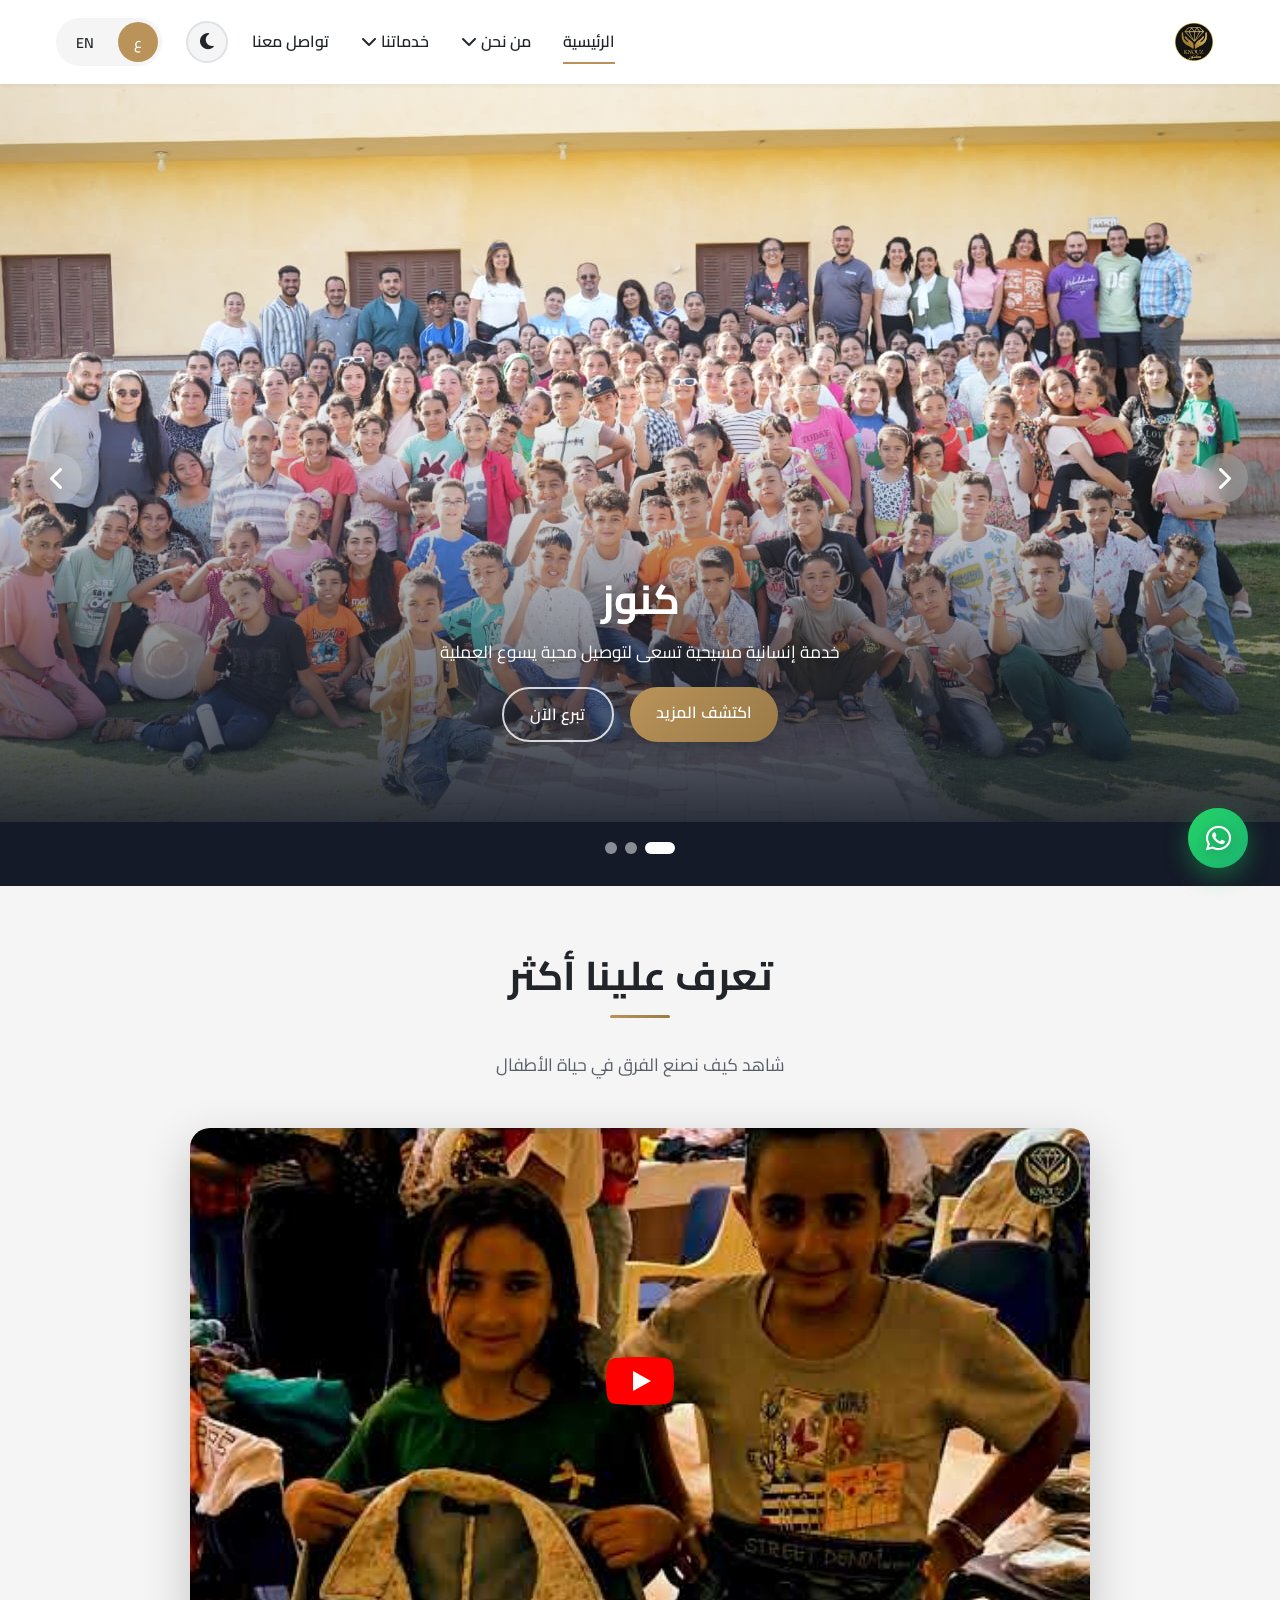
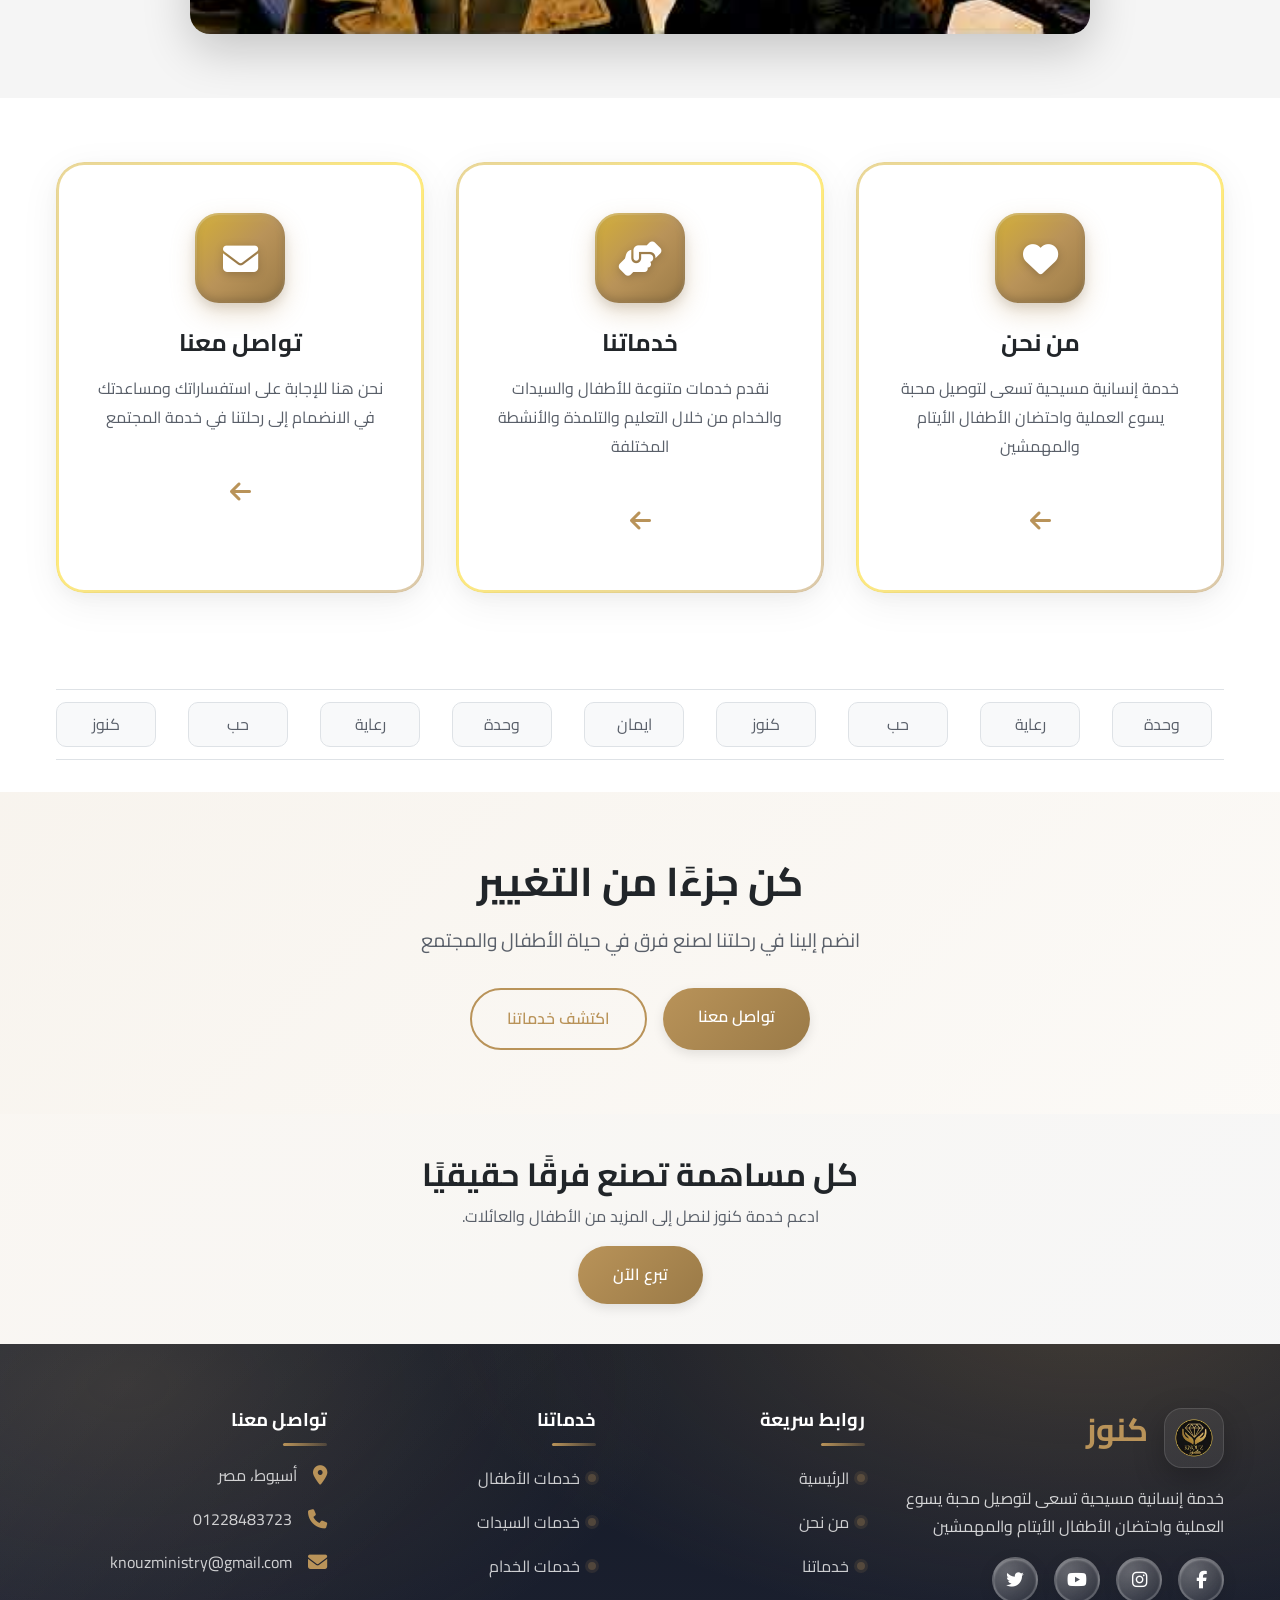
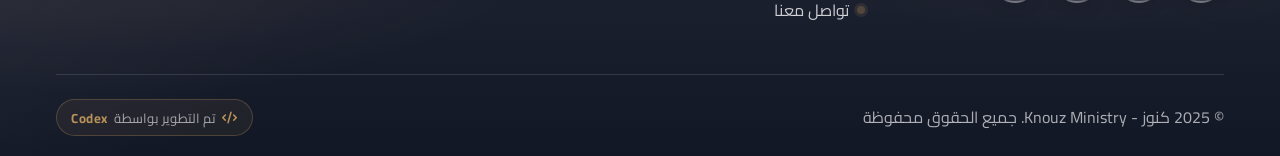
==== commit 47be6e2b: "updates files" ====
--- a/index.html
+++ b/index.html
@@ -59,7 +59,7 @@
     <!-- CSS -->
     <link rel="stylesheet" href="css/style.min.css?v=1.0.2">
     <link rel="stylesheet" href="css/children-photos.css?v=1.0.5">
-    <link rel="stylesheet" href="css/words-strip.css?v=1.0.1">
+    <link rel="stylesheet" href="css/words-strip.css?v=1.0.3">
     
     <!-- Preload LCP image -->
     <link rel="preload" as="image" href="media/discipleship.jpeg" fetchpriority="high">
@@ -346,40 +346,27 @@
         <div class="container">
             <div class="logos-strip" tabindex="0">
                 <div class="logos-track">
-                    <div class="logos-cycle">
-                        <div class="logo-item" data-i18n="partner_knouz">كنوز</div>
-                        <div class="logo-item" data-i18n="partner_love">حب</div>
-                        <div class="logo-item" data-i18n="partner_care">رعاية</div>
-                        <div class="logo-item" data-i18n="partner_unity">وحدة</div>
-                        <div class="logo-item" data-i18n="partner_faith">ايمان</div>
-                        <div class="logo-item" data-i18n="partner_knouz" aria-hidden="true">كنوز</div>
-                        <div class="logo-item" data-i18n="partner_love" aria-hidden="true">حب</div>
-                        <div class="logo-item" data-i18n="partner_care" aria-hidden="true">رعاية</div>
-                        <div class="logo-item" data-i18n="partner_unity" aria-hidden="true">وحدة</div>
-                        <div class="logo-item" data-i18n="partner_faith" aria-hidden="true">ايمان</div>
-                        <div class="logo-item" data-i18n="partner_knouz" aria-hidden="true">كنوز</div>
-                        <div class="logo-item" data-i18n="partner_love" aria-hidden="true">حب</div>
-                        <div class="logo-item" data-i18n="partner_care" aria-hidden="true">رعاية</div>
-                        <div class="logo-item" data-i18n="partner_unity" aria-hidden="true">وحدة</div>
-                        <div class="logo-item" data-i18n="partner_faith" aria-hidden="true">ايمان</div>
-                    </div>
-                    <div class="logos-cycle" aria-hidden="true">
-                        <div class="logo-item" data-i18n="partner_knouz">كنوز</div>
-                        <div class="logo-item" data-i18n="partner_love">حب</div>
-                        <div class="logo-item" data-i18n="partner_care">رعاية</div>
-                        <div class="logo-item" data-i18n="partner_unity">وحدة</div>
-                        <div class="logo-item" data-i18n="partner_faith">ايمان</div>
-                        <div class="logo-item" data-i18n="partner_knouz" aria-hidden="true">كنوز</div>
-                        <div class="logo-item" data-i18n="partner_love" aria-hidden="true">حب</div>
-                        <div class="logo-item" data-i18n="partner_care" aria-hidden="true">رعاية</div>
-                        <div class="logo-item" data-i18n="partner_unity" aria-hidden="true">وحدة</div>
-                        <div class="logo-item" data-i18n="partner_faith" aria-hidden="true">ايمان</div>
-                        <div class="logo-item" data-i18n="partner_knouz" aria-hidden="true">كنوز</div>
-                        <div class="logo-item" data-i18n="partner_love" aria-hidden="true">حب</div>
-                        <div class="logo-item" data-i18n="partner_care" aria-hidden="true">رعاية</div>
-                        <div class="logo-item" data-i18n="partner_unity" aria-hidden="true">وحدة</div>
-                        <div class="logo-item" data-i18n="partner_faith" aria-hidden="true">ايمان</div>
-                    </div>
+                    <div class="logo-item" data-i18n="partner_knouz">كنوز</div>
+                    <div class="logo-item" data-i18n="partner_love">حب</div>
+                    <div class="logo-item" data-i18n="partner_care">رعاية</div>
+                    <div class="logo-item" data-i18n="partner_unity">وحدة</div>
+                    <div class="logo-item" data-i18n="partner_faith">ايمان</div>
+                    <!-- duplicates for seamless loop -->
+                    <div class="logo-item" data-i18n="partner_knouz" aria-hidden="true">كنوز</div>
+                    <div class="logo-item" data-i18n="partner_love" aria-hidden="true">حب</div>
+                    <div class="logo-item" data-i18n="partner_care" aria-hidden="true">رعاية</div>
+                    <div class="logo-item" data-i18n="partner_unity" aria-hidden="true">وحدة</div>
+                    <div class="logo-item" data-i18n="partner_faith" aria-hidden="true">ايمان</div>
+                    <div class="logo-item" data-i18n="partner_knouz" aria-hidden="true">كنوز</div>
+                    <div class="logo-item" data-i18n="partner_love" aria-hidden="true">حب</div>
+                    <div class="logo-item" data-i18n="partner_care" aria-hidden="true">رعاية</div>
+                    <div class="logo-item" data-i18n="partner_unity" aria-hidden="true">وحدة</div>
+                    <div class="logo-item" data-i18n="partner_faith" aria-hidden="true">ايمان</div>
+                    <div class="logo-item" data-i18n="partner_knouz" aria-hidden="true">كنوز</div>
+                    <div class="logo-item" data-i18n="partner_love" aria-hidden="true">حب</div>
+                    <div class="logo-item" data-i18n="partner_care" aria-hidden="true">رعاية</div>
+                    <div class="logo-item" data-i18n="partner_unity" aria-hidden="true">وحدة</div>
+                    <div class="logo-item" data-i18n="partner_faith" aria-hidden="true">ايمان</div>
                 </div>
             </div>
         </div>
--- a/css/words-strip.css
+++ b/css/words-strip.css
@@ -1,53 +1,38 @@
-/* Nine word tiles across every viewport, with two identical cycles. */
+/* Words strip: seamless loop, nine tiles visible on mobile like desktop. */
 .partners .logos-strip {
-    container-type: inline-size;
     direction: ltr;
-    --word-gap: clamp(3px, 1cqw, 12px);
 }
 
 .partners .logos-track {
     width: max-content;
     gap: 0;
-    direction: ltr;
-    animation: wordsLoop 18s linear infinite;
+    animation: scrollX 40s linear infinite;
     will-change: transform;
 }
 
-.partners .logos-cycle {
-    display: flex;
-    flex: none;
-    gap: var(--word-gap);
-    padding-right: var(--word-gap);
-}
-
 .partners .logo-item {
-    flex: none;
-    width: calc((100cqw - 9 * var(--word-gap)) / 9);
-    min-width: 0;
-    padding: .5rem 0;
-    border-radius: clamp(5px, 1cqw, 10px);
-    font-size: clamp(9px, 2.3cqw, 18px);
-    line-height: 1.5;
-    white-space: nowrap;
+    margin-right: 2rem;
     unicode-bidi: plaintext;
 }
 
-.partners .logos-strip:hover .logos-track {
-    animation-play-state: running;
-}
+@media (max-width: 768px) {
+    .partners .logos-strip {
+        container-type: inline-size;
+        --word-gap: 6px;
+    }
 
-.partners .logos-strip:focus-within .logos-track {
-    animation-play-state: paused;
-}
+    .partners .logos-track {
+        animation-duration: 20s;
+    }
 
-@keyframes wordsLoop {
-    from { transform: translateX(0); }
-    to { transform: translateX(-50%); }
-}
-
-@media (hover: hover) and (pointer: fine) {
-    .partners .logos-strip:hover .logos-track {
-        animation-play-state: paused;
+    .partners .logo-item {
+        width: calc((100cqw - 8 * var(--word-gap)) / 9);
+        min-width: 0;
+        margin-right: var(--word-gap);
+        padding: .4rem 0;
+        border-radius: 6px;
+        font-size: clamp(8px, 2.5cqw, 14px);
+        white-space: nowrap;
     }
 }
 
